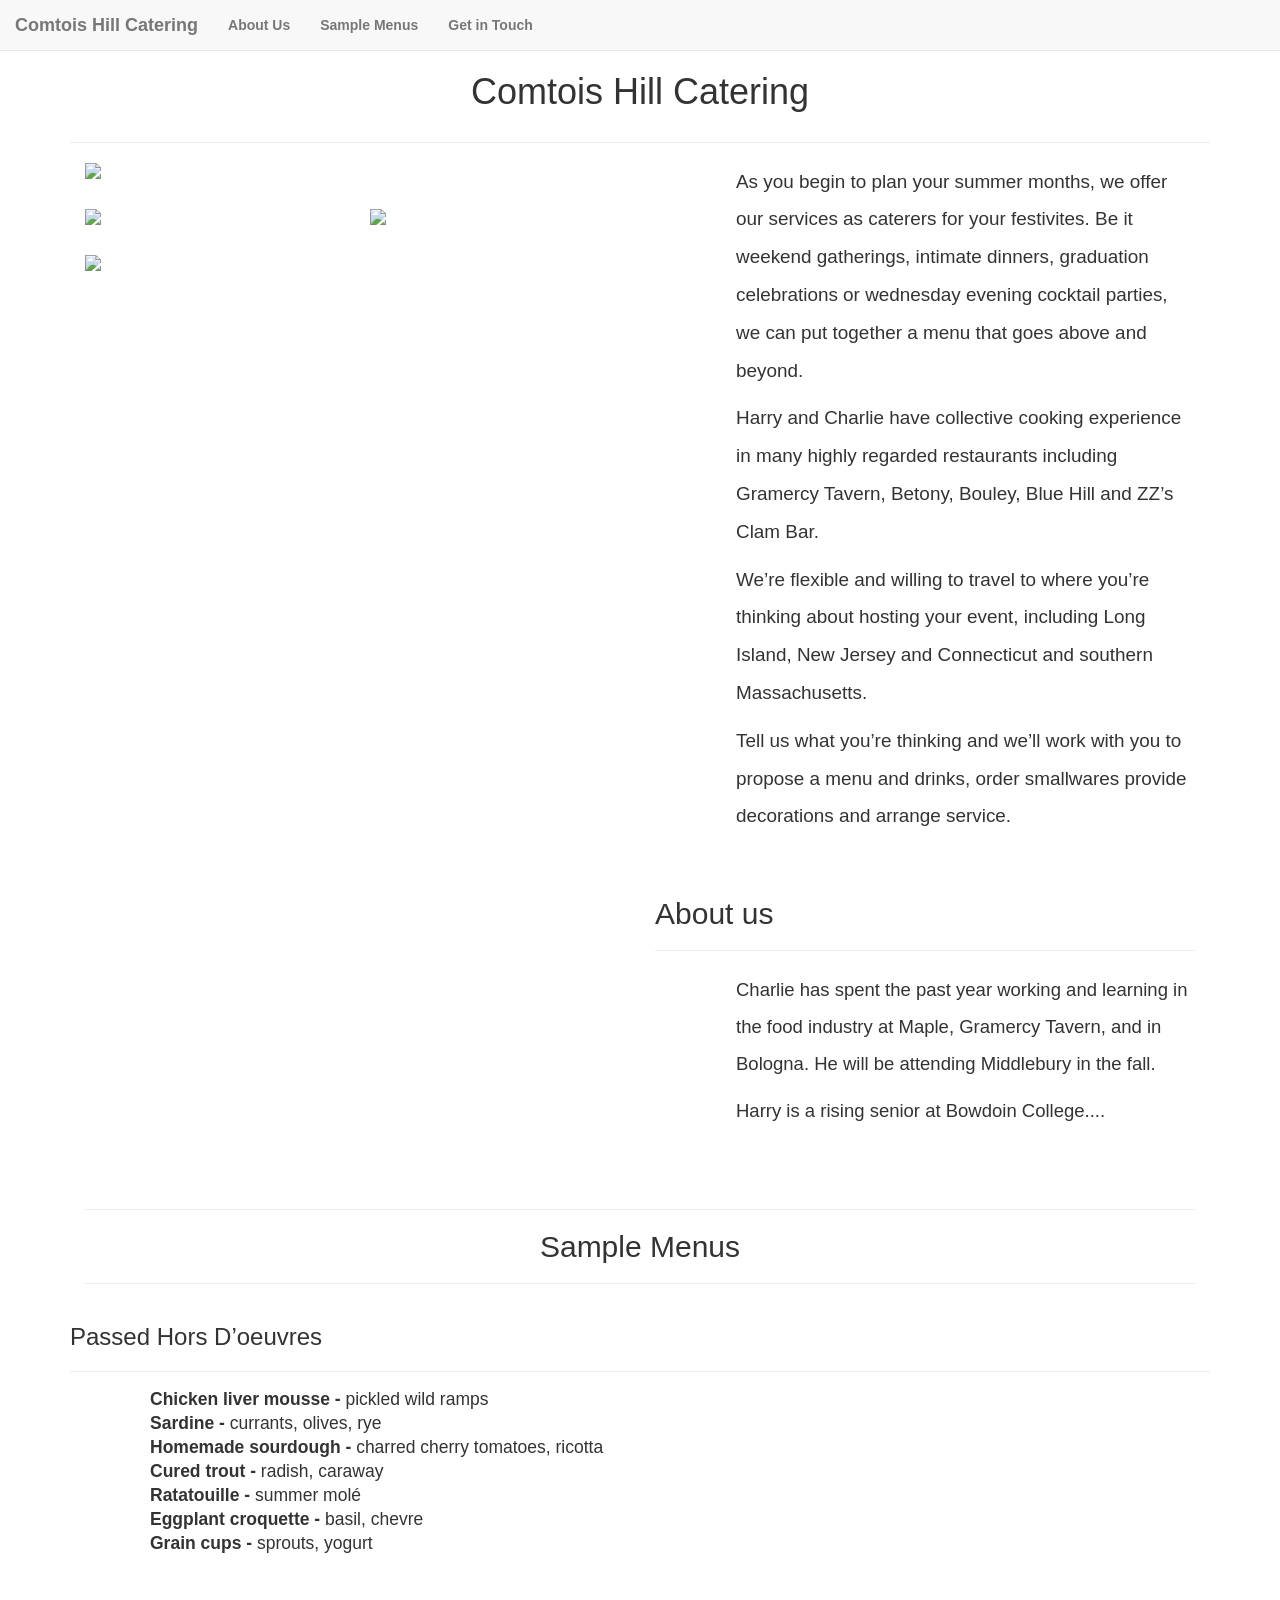
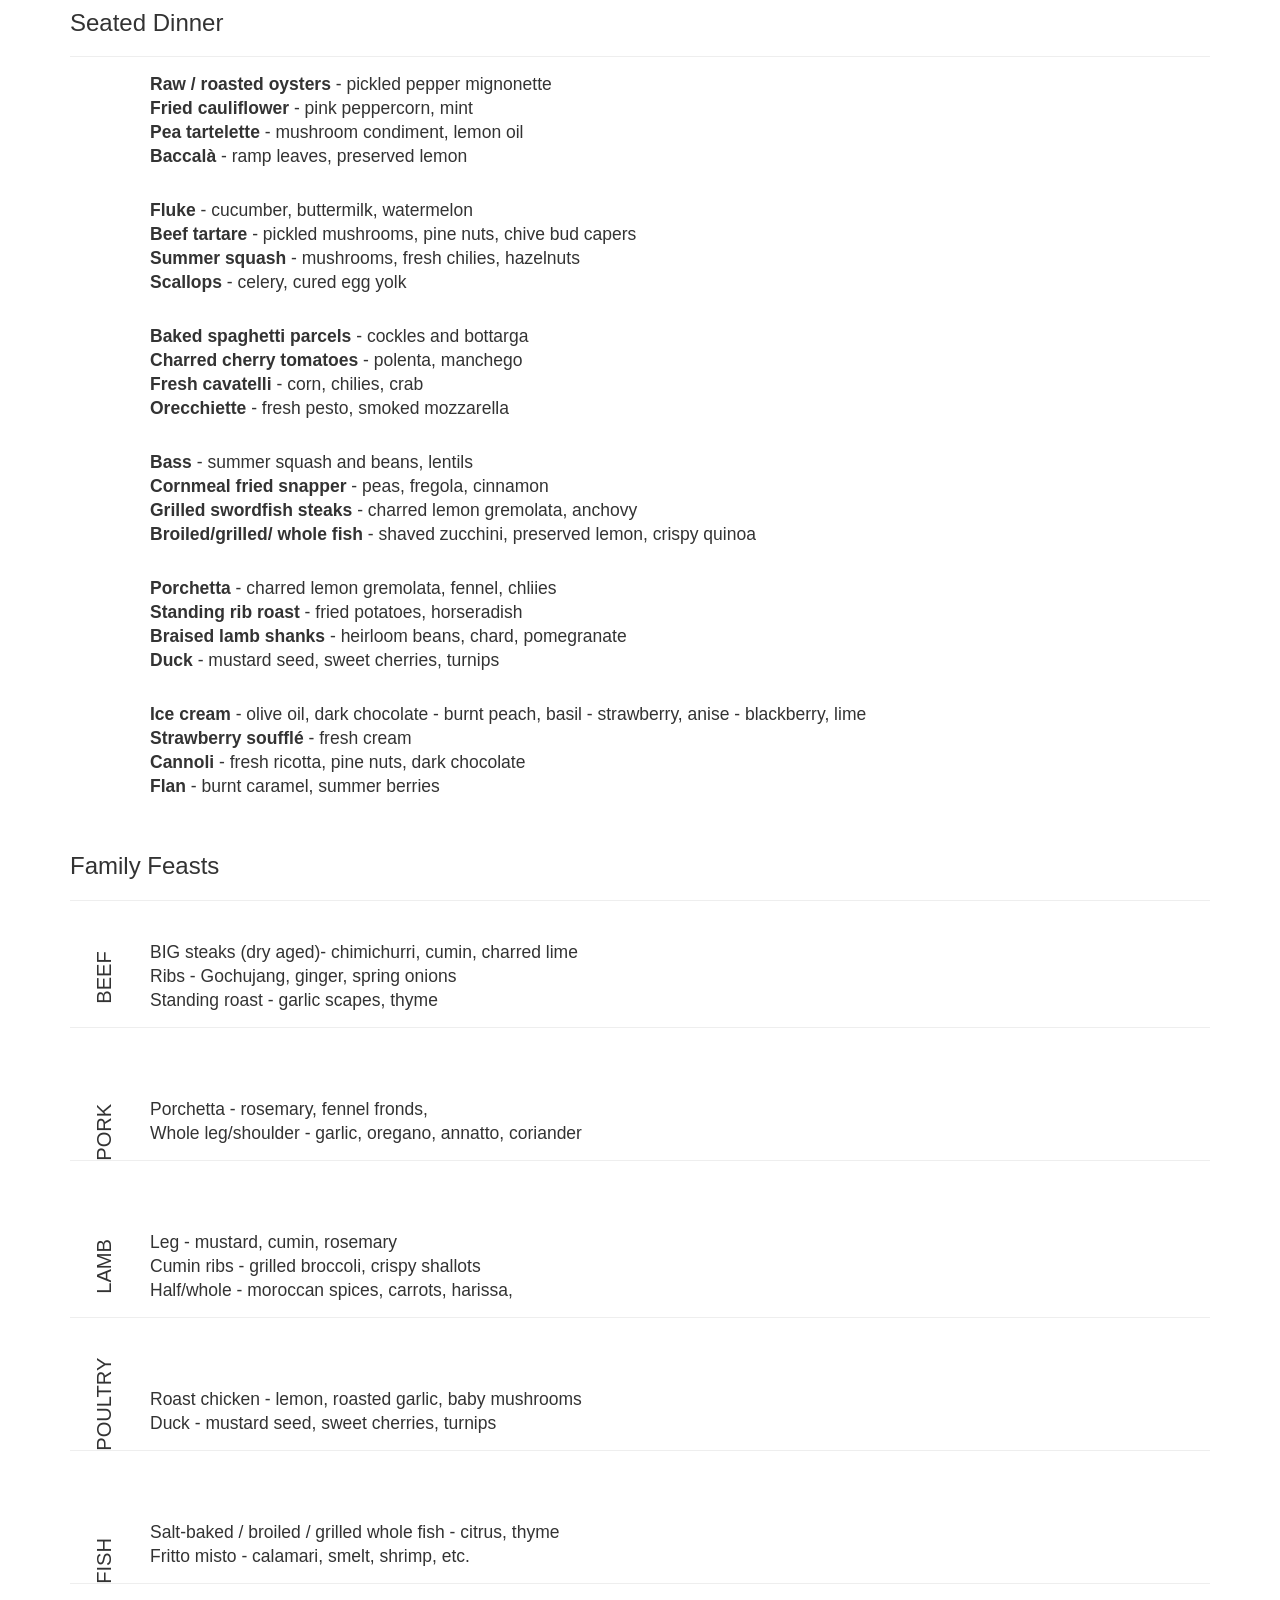
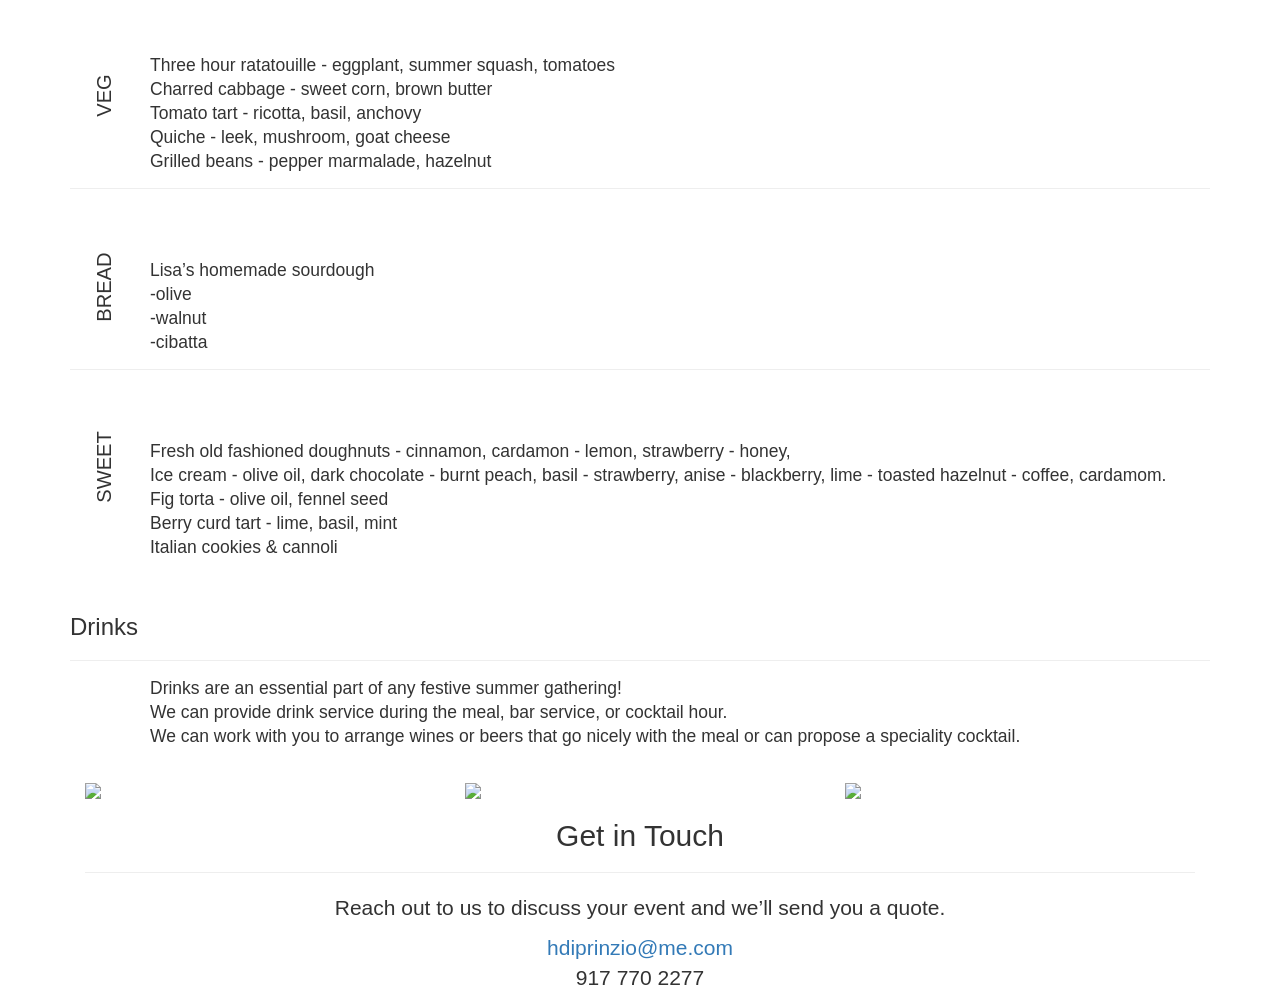
==== index.html @ 794eba7f "link change" ====
<!DOCTYPE html>
<html lang="en">

<head>

    <meta charset="utf-8">
    <meta http-equiv="X-UA-Compatible" content="IE=edge">
    <meta name="viewport" content="width=device-width, initial-scale=1">
    <meta name="description" content="">
    <meta name="author" content="">

    <title>Comtois Hill</title>

    <!-- Bootstrap Core CSS -->
    <link href="css/bootstrap.min.css" rel="stylesheet">

    <!-- Custom CSS -->
    <link href="css/style.css" rel="stylesheet">

    <!-- HTML5 Shim and Respond.js IE8 support of HTML5 elements and media queries -->
    <!-- WARNING: Respond.js doesn't work if you view the page via file:// -->
    <!--[if lt IE 9]>
        <script src="https://oss.maxcdn.com/libs/html5shiv/3.7.0/html5shiv.js"></script>
        <script src="https://oss.maxcdn.com/libs/respond.js/1.4.2/respond.min.js"></script>
    <![endif]-->
</head>
<body>
  <!-- Navigation -->
    <nav class="navbar navbar-default navbar-fixed-top" role="navigation">
        <div class="container-fluid">
            <!-- Brand and toggle get grouped for better mobile display -->
            <div class="navbar-header">
                <button type="button" class="navbar-toggle" data-toggle="collapse" data-target="#bs-example-navbar-collapse-1">
                    <span class="sr-only">Toggle navigation</span>
                    <span class="icon-bar"></span>
                    <span class="icon-bar"></span>
                    <span class="icon-bar"></span>
                </button>
                <a id="change" class="navbar-brand" href="#">Comtois Hill Catering</a>
            </div>
            <!-- Collect the nav links, forms, and other content for toggling -->
            <div class="collapse navbar-collapse" id="bs-example-navbar-collapse-1">
                <ul class="nav navbar-nav">
                    <li>
                        <a href="#">About Us</a>
                    </li>
                    <li>
                        <a href="#">Sample Menus</a>
                    </li>
                    <li>
                        <a href="#">Get in Touch</a>
                    </li>
                </ul>
            </div>
            <!-- /.navbar-collapse -->
        </div>
        <!-- /.container -->
    </nav>
    
   
     <!-- Page Content -->
    <div class ="content">
    <div class="container">
   		 
   		 <h1 class="page-header text-center"> Comtois Hill Catering  </h1>
   		 <!--Top Images-->
   		 <div class="col-md-6">
   			<div class="top-image">
   				<img class="img-responsive" src="https://lh6.googleusercontent.com/JmmscsTu0cnWrnm4OXNkiZE9tezBizgFGJDEDxInS9LhvYlTUROwDCtErx9nDwWWPLwwqwsoAlmGI9Q=w3226-h1852-rw">
   			</div>	 
   			<div class="row">
   				 <div class="col-md-6">
   					<img class="img-responsive" src="https://lh6.googleusercontent.com/DMln1k5wyxY3psvn9xr16QWOFOjnHkTFTg9HoYr7DBQhjWQqut32vZg4Kdm-TjNw3QheJO9Wo-W2_oI=w3226-h1852-rw">
   		 		</div>
   		 		 <div class="col-md-6">
   		 			<img class="img-responsive" src="https://lh3.googleusercontent.com/[base64]w2470-h1852-no">
   		 		</div>
   		 	</div>
   		 	<div class="set-table">
   		 		<img class="img-responsive" src="http://gdurl.com/w6_K">
   		 	</div>
   		 	
   		 </div>
   		
   		 <!--Into Text + About-->
   		 <div class="col-md-6">
   		 	<p class="intro"> As you begin to plan your summer months, we offer our services as caterers for your festivites. Be it weekend gatherings, intimate dinners, graduation celebrations or wednesday evening cocktail parties, we can put together a menu that goes above and beyond.
			</p>
			<p class="intro">Harry and Charlie have collective cooking experience in many highly regarded restaurants including Gramercy Tavern, Betony, Bouley, Blue Hill and ZZ’s Clam Bar.
			</p>
			<p class="intro">We’re flexible and willing to travel to where you’re thinking about hosting your event, including Long Island, New Jersey and Connecticut and southern Massachusetts.
			</p>
			<p class="intro">Tell us what you’re thinking and we’ll work with you to propose a menu and drinks, order smallwares provide decorations and arrange service.</p>
   		 
   		 	<span class="about">
   		 		<h2>About us</h2>
   		 		<hr>
   		 		<p class="about">
   		 			Charlie has spent the past year working and learning in the food industry at Maple, Gramercy Tavern, and in Bologna. He will be attending Middlebury in the fall.</p>
				<p class="about">	
					Harry is a rising senior at Bowdoin College....
   		 		</p>
   		 	</span>
   		 </div>
   		 
    	<!--Menus-->
    	<div class="col-md-12">
    		<div class="head">
    			<hr>
    			<h2>Sample Menus</h2>
    			<hr>
    		</div>
    		<div class="row">
    			<div class="menu-type">
    				<h3>Passed Hors D’oeuvres</h3>
    				<hr>
    				<div class="menu-section">
						<p class="menu"><span class="CharOverride-2">Chicken liver mousse -</span><span class="CharOverride-6"> pickled wild ramps </span></p>
						<p class="menu"><span class="CharOverride-2">Sardine - </span><span class="CharOverride-6">currants, olives, rye</span></p>
						<p class="menu"><span class="CharOverride-2">Homemade sourdough -</span><span class="CharOverride-6"> charred cherry tomatoes, ricotta</span></p>
						<p class="menu"><span class="CharOverride-2">Cured trout - </span><span class="CharOverride-6">radish, caraway</span></p>
						<p class="menu"><span class="CharOverride-2">Ratatouille - </span><span class="CharOverride-6">summer molé </span></p>
						<p class="menu"><span class="CharOverride-2">Eggplant croquette - </span><span class="CharOverride-6">basil, chevre</span></p>
						<p class="menu"><span class="CharOverride-2">Grain cups - </span><span class="CharOverride-6">sprouts, yogurt</span></p>
    				</div>
    			</div>
    	
    	
    			<div class="menu-type">
    				<h3>Seated Dinner</h3>
    				<hr>
    				<div class="menu-section">
						<p class="menu"><span class="CharOverride-2">Raw / roasted oysters</span> - pickled pepper mignonette</p>
						<p class="menu"><span class="CharOverride-2">Fried cauliflower</span> - pink peppercorn, mint</p>
						<p class="menu"><span class="CharOverride-2">Pea tartelette</span> - mushroom condiment, lemon oil</p>
						<p class="menu"><span class="CharOverride-2">Baccalà</span> - ramp leaves, preserved lemon</p>
					</div>
    				<div class="menu-section">
						<p class="menu"><span class="CharOverride-2">Fluke</span> - cucumber, buttermilk, watermelon</p>
						<p class="menu"><span class="CharOverride-2">Beef tartare</span> - pickled mushrooms, pine nuts, chive bud capers</p>
						<p class="menu"><span class="CharOverride-2">Summer squash</span> - mushrooms, fresh chilies, hazelnuts</p>
						<p class="menu"><span class="CharOverride-2">Scallops</span> - celery, cured egg yolk</p>
					</div>
					<div class="menu-section">
						<p class="menu"><span class="CharOverride-2">Baked spaghetti parcels</span> - cockles and bottarga</p>
						<p class="menu"><span class="CharOverride-2">Charred cherry tomatoes</span> - polenta, manchego</p>
						<p class="menu"><span class="CharOverride-2">Fresh cavatelli</span> - corn, chilies, crab</p>
						<p class="menu"><span class="CharOverride-2">Orecchiette </span>- fresh pesto, smoked mozzarella</p>
					</div>
					<div class="menu-section">
						<p class="menu"><span class="CharOverride-2">Bass</span> - summer squash and beans, lentils</p>
						<p class="menu"><span class="CharOverride-2">Cornmeal fried snapper</span> - peas, fregola, cinnamon</p>
						<p class="menu"><span class="CharOverride-2">Grilled swordfish steaks</span> - charred lemon gremolata, anchovy</p>
						<p class="menu"><span class="CharOverride-2">Broiled/grilled/ whole fish</span> - shaved zucchini, preserved lemon, crispy quinoa</p>
					</div>
					<div class="menu-section">
						<p class="menu"><span class="CharOverride-2">Porchetta</span> - charred lemon gremolata, fennel, chliies</p>
						<p class="menu"><span class="CharOverride-2">Standing rib roast</span> - fried potatoes, horseradish</p>
						<p class="menu"><span class="CharOverride-2">Braised lamb shanks</span> - heirloom beans, chard, pomegranate</p>
						<p class="menu"><span class="CharOverride-2">Duck</span> - mustard seed, sweet cherries, turnips</p>
					</div>
					<div class="menu-section">
						<p class="menu"><span class="CharOverride-2">Ice cream</span> - olive oil, dark chocolate - burnt peach, basil - strawberry, anise - blackberry, lime</span></p>
						<p class="menu"><span class="CharOverride-2">Strawberry soufflé</span> - fresh cream</p>
						<p class="menu"><span class="CharOverride-2">Cannoli</span> - fresh ricotta, pine nuts, dark chocolate</p>
						<p class="menu"><span class="CharOverride-2">Flan</span> - burnt caramel, summer berries</p>
					</div>
    			
    			</div>
    		
    			<div class="menu-type-feasts">
    				<h3>Family Feasts</h3>
    				<hr>
    				<div class="menu-section">
    					<div class="row">	
    						<div class="col-sm-1">
    						<p class="vertical">BEEF</p>
    						</div>
						</div>
						<p class="menu"><span class="CharOverride-6">BIG steaks (dry aged)- chimichurri, cumin, charred lime</span></p>
						<p class="menu"><span class="CharOverride-6">Ribs - Gochujang, ginger, spring onions</span></p>
						<p class="menu"><span class="CharOverride-6">Standing roast - garlic scapes, thyme</span></p>
						<hr>
					</div>
					
					<div class="menu-section">
						<div class="row">	
    						<div class="col-sm-1">
    						<p class="vertical">PORK</p>
    						</div>
						</div>
						<p class="menu"><span class="CharOverride-6">Porchetta - rosemary, fennel fronds,</span></p>
						<p class="menu"><span class="CharOverride-6">Whole leg/shoulder - garlic, oregano, annatto, coriander</span></p>
						<hr>
					</div>
    				
    				<div class="menu-section">
						<div class="row">	
    						<div class="col-sm-1">
    						<p class="vertical">LAMB</p>
    						</div>
						</div>
						<p class="menu"><span class="CharOverride-6">Leg - mustard, cumin, rosemary</span></p>
						<p class="menu"><span class="CharOverride-6">Cumin ribs - grilled broccoli, crispy shallots</span></p>
						<p class="menu"><span class="CharOverride-6">Half/whole - moroccan spices, carrots, harissa, </span></p>
						<hr>
					</div>
					
					<div class="menu-section">	
						<div class="row">	
    						<div class="col-sm-1">
    						<p class="vertical">POULTRY</p>
    						</div>
						</div>
						<p class="menu"><span class="CharOverride-6">Roast chicken - lemon, roasted garlic, baby mushrooms</span></p>
						<p class="menu"><span class="CharOverride-6">Duck - mustard seed, sweet cherries, turnips</span></p>
						<hr>
					</div>
		
					<div class="menu-section">
						<div class="row">	
    						<div class="col-sm-1">
    						<p class="vertical">FISH</p>
    						</div>
						</div>
						<p class="menu"><span class="CharOverride-6">Salt-baked / broiled / grilled  whole fish - citrus, thyme</span></p>
						<p class="menu"><span class="CharOverride-6">Fritto misto - calamari, smelt, shrimp, etc.</span></p>
						<hr>
					</div>
					
					<div class="menu-section">
						<div class="row">	
    						<div class="col-sm-1">
    						<p class="vertical">VEG</p>
    						</div>
						</div>
						<p class="menu"><span class="CharOverride-6">Three hour ratatouille - eggplant, summer squash, tomatoes</span></p>
						<p class="menu"><span class="CharOverride-6">Charred cabbage - sweet corn, brown butter</span></p>
						<p class="menu"><span class="CharOverride-6">Tomato tart - ricotta, basil, anchovy</span></p>
						<p class="menu"><span class="CharOverride-6">Quiche - leek, mushroom, goat cheese</span></p>
						<p class="menu"><span class="CharOverride-6">Grilled beans - pepper marmalade, hazelnut</span></p>
						<hr>
					</div>
					
					<div class="menu-section">
						<div class="row">	
    						<div class="col-sm-1">
    						<p class="vertical">BREAD</p>
    						</div>
						</div>
						<p class="menu"><span class="CharOverride-6">Lisa’s homemade sourdough</span></p>
						<p class="menu"><span class="CharOverride-6">-olive</span></p>
						<p class="menu"><span class="CharOverride-6">-walnut</span></p>
						<p class="menu"><span class="CharOverride-6">-cibatta</span></p>
						<hr>
					</div>
					
					<div class="menu-section">
						<div class="row">	
    						<div class="col-sm-1">
    						<p class="vertical">SWEET</p>
    						</div>
						</div>
						<p class="menu"><span class="CharOverride-6">Fresh old fashioned doughnuts - cinnamon, cardamon - lemon, strawberry - honey,</span></p>
						<p class="menu"><span class="CharOverride-6">Ice cream - olive oil, dark chocolate - burnt peach, basil - strawberry, anise - blackberry, lime - toasted hazelnut - coffee, cardamom.</span></p>
						<p class="menu"><span class="CharOverride-6">Fig torta - olive oil, fennel seed</span></p>
						<p class="menu"><span class="CharOverride-6">Berry curd tart  - lime, basil, mint</span></p>
						<p class="menu"><span class="CharOverride-6">Italian cookies &amp; cannoli</span></p>
					</div>
    			
    			</div>
    		
    			<div class="menu-type">
    				<h3>Drinks</h3>
    				<hr>
    				<div class="menu-section">
    					<p class="menu">Drinks are an essential part of any festive summer gathering!</p>
    					<p class="menu">We can provide drink service during the meal, bar service, or cocktail hour.</p>
    					<p class="menu">We can work with you to arrange wines or beers that go nicely with the meal or can propose a speciality cocktail.</p>
    				</div>
    			</div>
    		
    		</div><!--Row-->
	
			<!--Bottom Pictures-->
			<div class="row">
				<div class=col-md-4>
					<img class="img-responsive" src="https://lh6.googleusercontent.com/pV8CFhThEOFRa7cm13_EylstPUrosKYGHtO44f9_mKeZZTlVEfKJp1q9VkKiPo1Yto00l1h4_9o_naI=w3226-h1852-rw">
				</div>
				<div class=col-md-4>
					<img class="img-responsive" src="https://lh4.googleusercontent.com/vD9Hm_8Tr7RXoCNLkpnsDeIKg_PD1bYYR8ok37N20PrZqGdWhgaZbctfUyC6ILainRu__L1Bmt0tApk=w3226-h1852-rw">
				</div>
				<div class=col-md-4>
					<img class="img-responsive" src="https://lh3.googleusercontent.com/W7V4L39x7yolwQxXXz0QA4JeOK-kr4pxCUnSe0uq959Wkgs32RQTGrs3Ku_x48YrHNc_0athl9YkFLQ=w3226-h1764-rw">
				</div>
			</div>
			
			<div class="contact">
				<h2>Get in Touch</h2>
				<hr>
				
				<p>Reach out to us to discuss your event and we’ll send you a quote.</p>
				<a href="mailto:hdiprinzio@me.com">hdiprinzio@me.com</a>
				<p>917 770 2277</p>
			</div>
	
	
		</div><!--Close col 12-->
	</div>
</body>




</html>
---- css/style.css ----
body{
	font-family:"Helvetica", sans serif;
}

.page-header{
	margin-top:2em;
	padding-bottom:30px;
	
}
.intro{
	line-height: 200%;
	margin-left: 15%;
	font-size: 135%;
	
}
.set-table{
	padding-top:30px;
}
.top-image{
	padding-bottom:30px
}
nav{
	font-weight:bold;
}
.about{
	margin-left: 15%;
	line-height: 200%;
	font-size: 115%;
}
.head{
	text-align:center;
	padding-top: 50px;
}
.menu-section{
	text-indent: 80px;
	font-size: 125%;
	padding-bottom: 30px;
	line-height: 80%;
}
.CharOverride-2{
	font-weight: bold;
}
.vertical{
 	 -webkit-transform: rotate(-90deg);
 	 text-indent:0px;
 	 font-size: 115%;
}
.col-sm-1{
	transform: translateY(42px);
}

.contact{
	text-align: center;
	font-size: 150%;
}
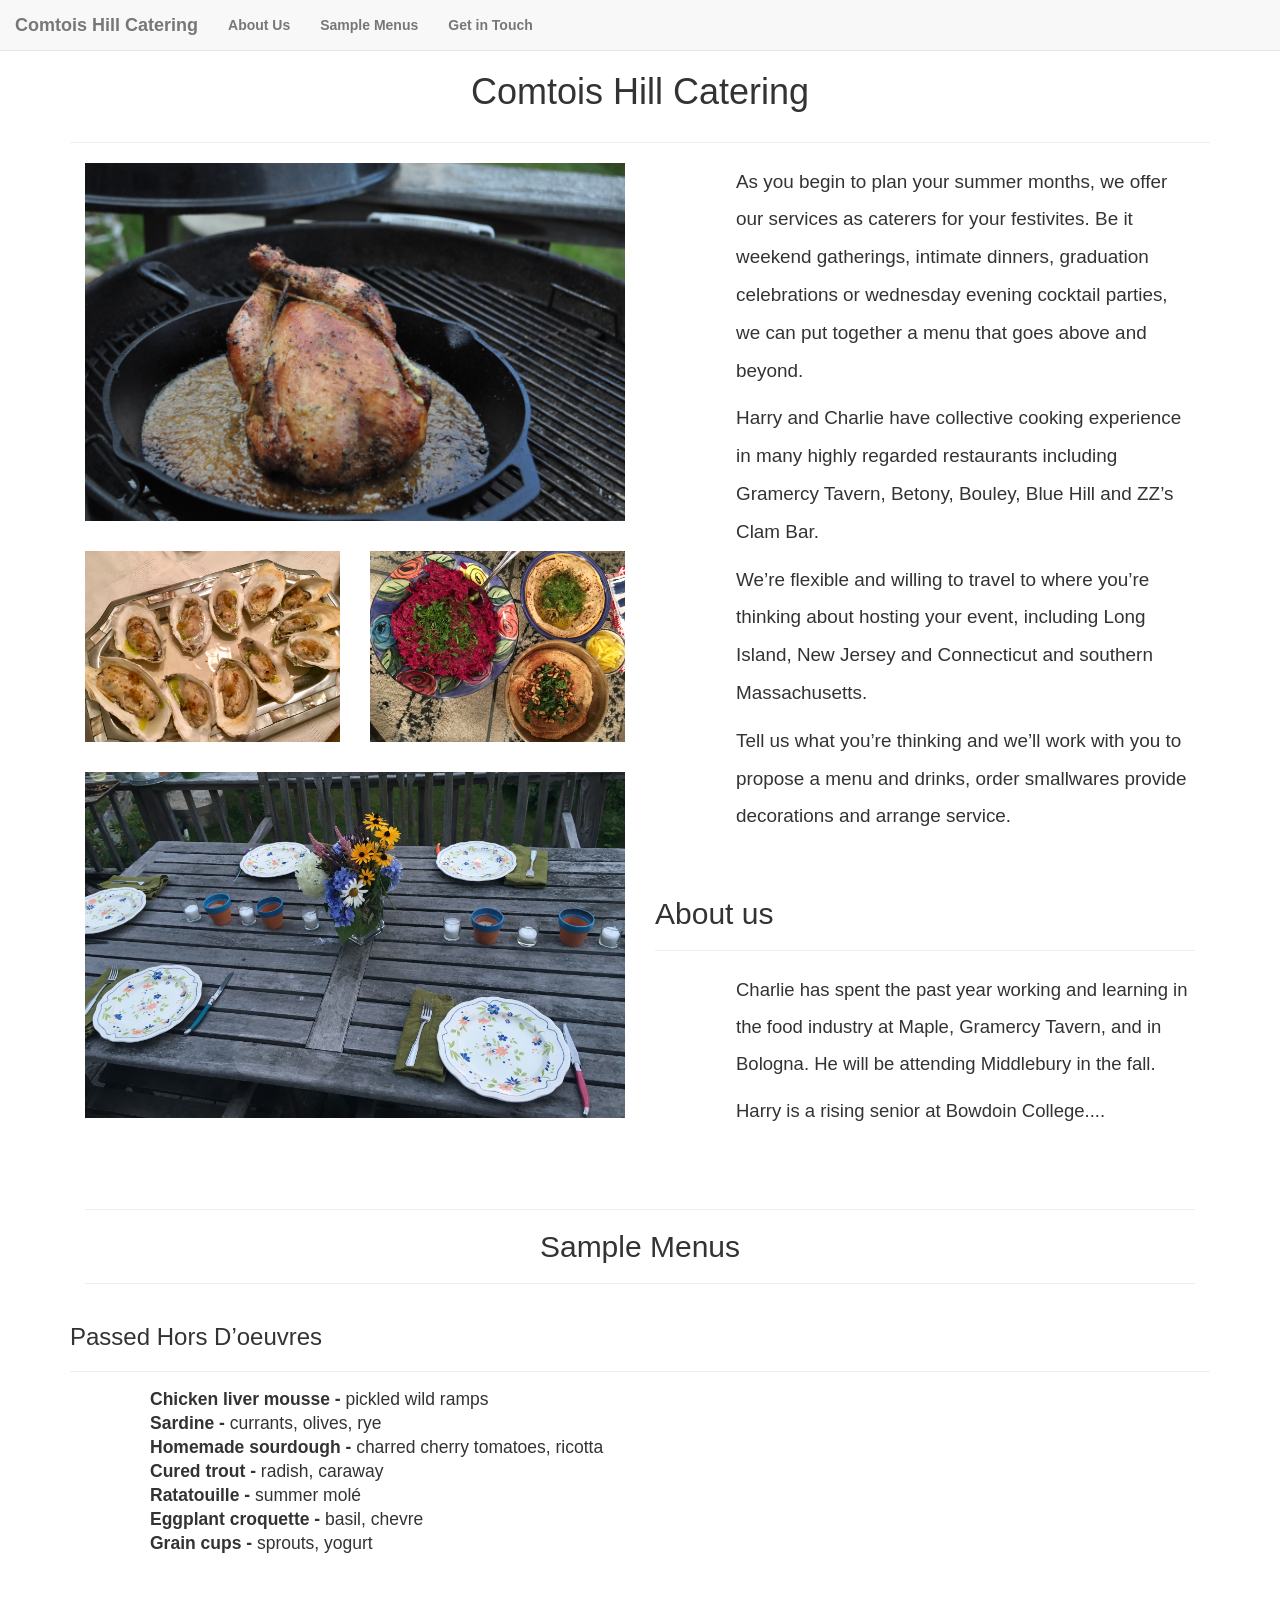
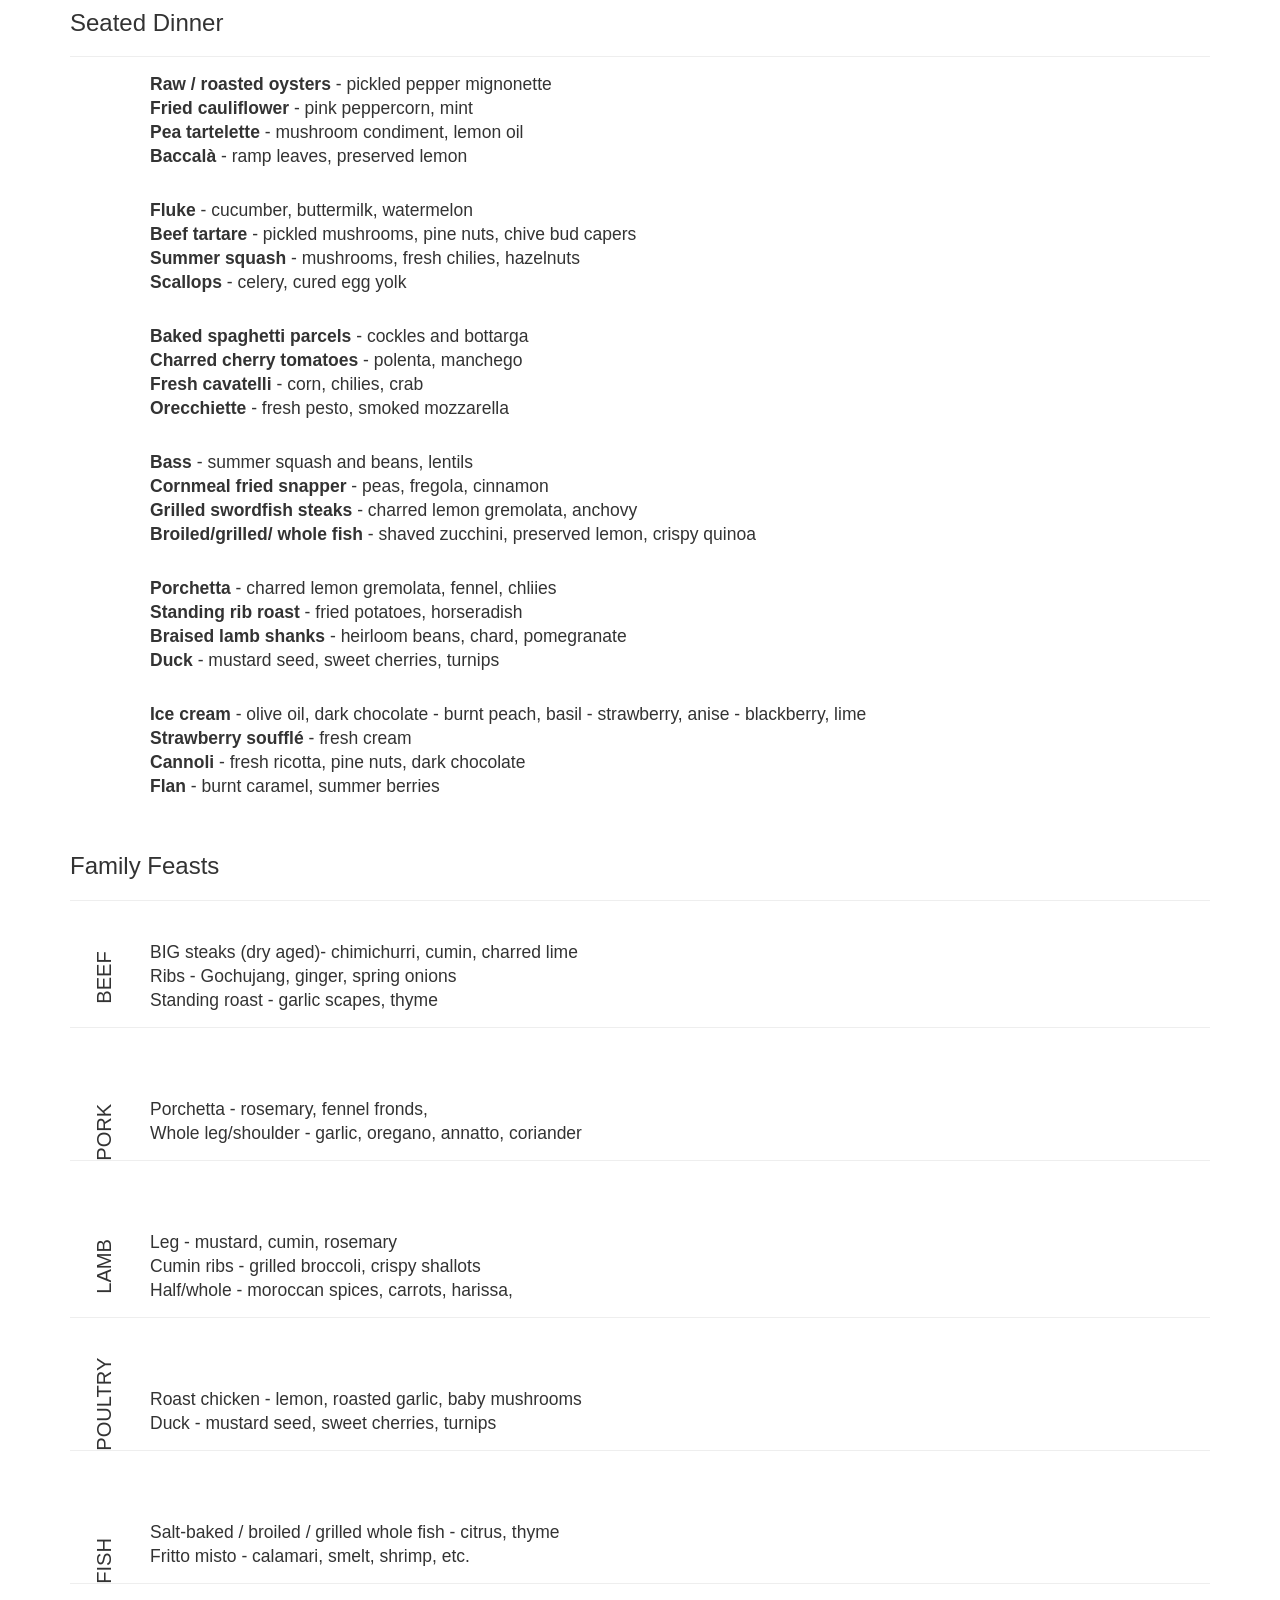
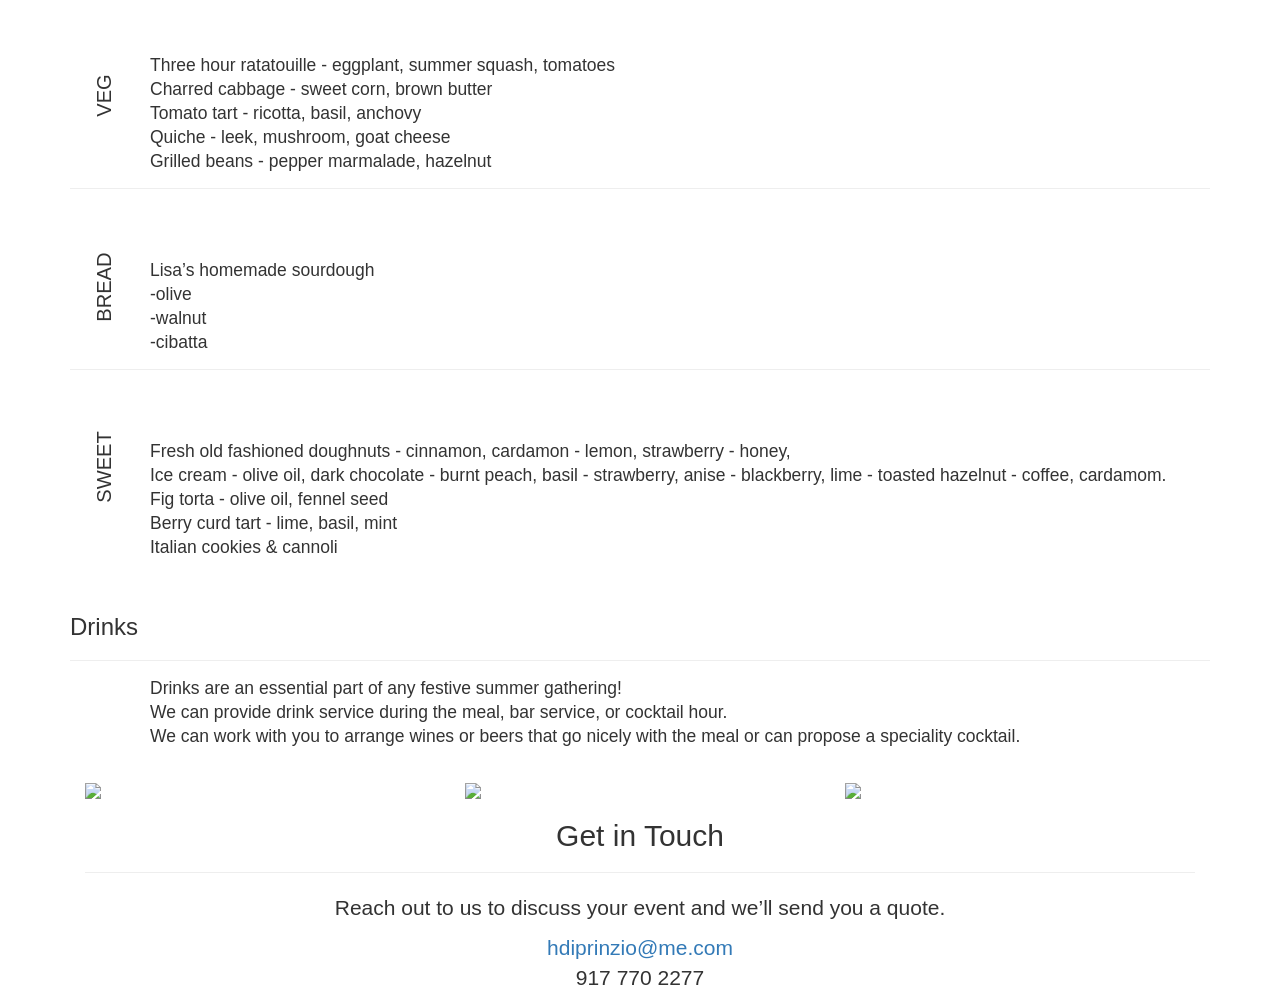
==== commit 6706be10: "image links" ====
--- a/index.html
+++ b/index.html
@@ -42,13 +42,13 @@
             <div class="collapse navbar-collapse" id="bs-example-navbar-collapse-1">
                 <ul class="nav navbar-nav">
                     <li>
-                        <a href="#">About Us</a>
+                        <a href="#about">About Us</a>
                     </li>
                     <li>
-                        <a href="#">Sample Menus</a>
+                        <a href="#sample">Sample Menus</a>
                     </li>
                     <li>
-                        <a href="#">Get in Touch</a>
+                        <a href="#contact">Get in Touch</a>
                     </li>
                 </ul>
             </div>
@@ -66,18 +66,18 @@
    		 <!--Top Images-->
    		 <div class="col-md-6">
    			<div class="top-image">
-   				<img class="img-responsive" src="https://lh6.googleusercontent.com/JmmscsTu0cnWrnm4OXNkiZE9tezBizgFGJDEDxInS9LhvYlTUROwDCtErx9nDwWWPLwwqwsoAlmGI9Q=w3226-h1852-rw">
+   				<img class="img-responsive" src="image/DSC_0521.jpg">
    			</div>	 
    			<div class="row">
    				 <div class="col-md-6">
-   					<img class="img-responsive" src="https://lh6.googleusercontent.com/DMln1k5wyxY3psvn9xr16QWOFOjnHkTFTg9HoYr7DBQhjWQqut32vZg4Kdm-TjNw3QheJO9Wo-W2_oI=w3226-h1852-rw">
+   					<img class="img-responsive" src="image/IMG_6966.jpg">
    		 		</div>
    		 		 <div class="col-md-6">
-   		 			<img class="img-responsive" src="https://lh3.googleusercontent.com/[base64]w2470-h1852-no">
+   		 			<img class="img-responsive" src="image/IMG_2735.JPG">
    		 		</div>
    		 	</div>
    		 	<div class="set-table">
-   		 		<img class="img-responsive" src="http://gdurl.com/w6_K">
+   		 		<img class="img-responsive" src="image/IMG_1804.jpg">
    		 	</div>
    		 	
    		 </div>
@@ -93,7 +93,7 @@
 			<p class="intro">Tell us what you’re thinking and we’ll work with you to propose a menu and drinks, order smallwares provide decorations and arrange service.</p>
    		 
    		 	<span class="about">
-   		 		<h2>About us</h2>
+   		 		<h2 id="about">About us</h2>
    		 		<hr>
    		 		<p class="about">
    		 			Charlie has spent the past year working and learning in the food industry at Maple, Gramercy Tavern, and in Bologna. He will be attending Middlebury in the fall.</p>
@@ -104,7 +104,7 @@
    		 </div>
    		 
     	<!--Menus-->
-    	<div class="col-md-12">
+    	<div id="sample" class="col-md-12">
     		<div class="head">
     			<hr>
     			<h2>Sample Menus</h2>
@@ -295,7 +295,7 @@
 				</div>
 			</div>
 			
-			<div class="contact">
+			<div id="contact" class="contact">
 				<h2>Get in Touch</h2>
 				<hr>
 				
--- a/css/style.css
+++ b/css/style.css
@@ -44,6 +44,7 @@
  	 -webkit-transform: rotate(-90deg);
  	 text-indent:0px;
  	 font-size: 115%;
+ 	 text-align: left;
 }
 .col-sm-1{
 	transform: translateY(42px);
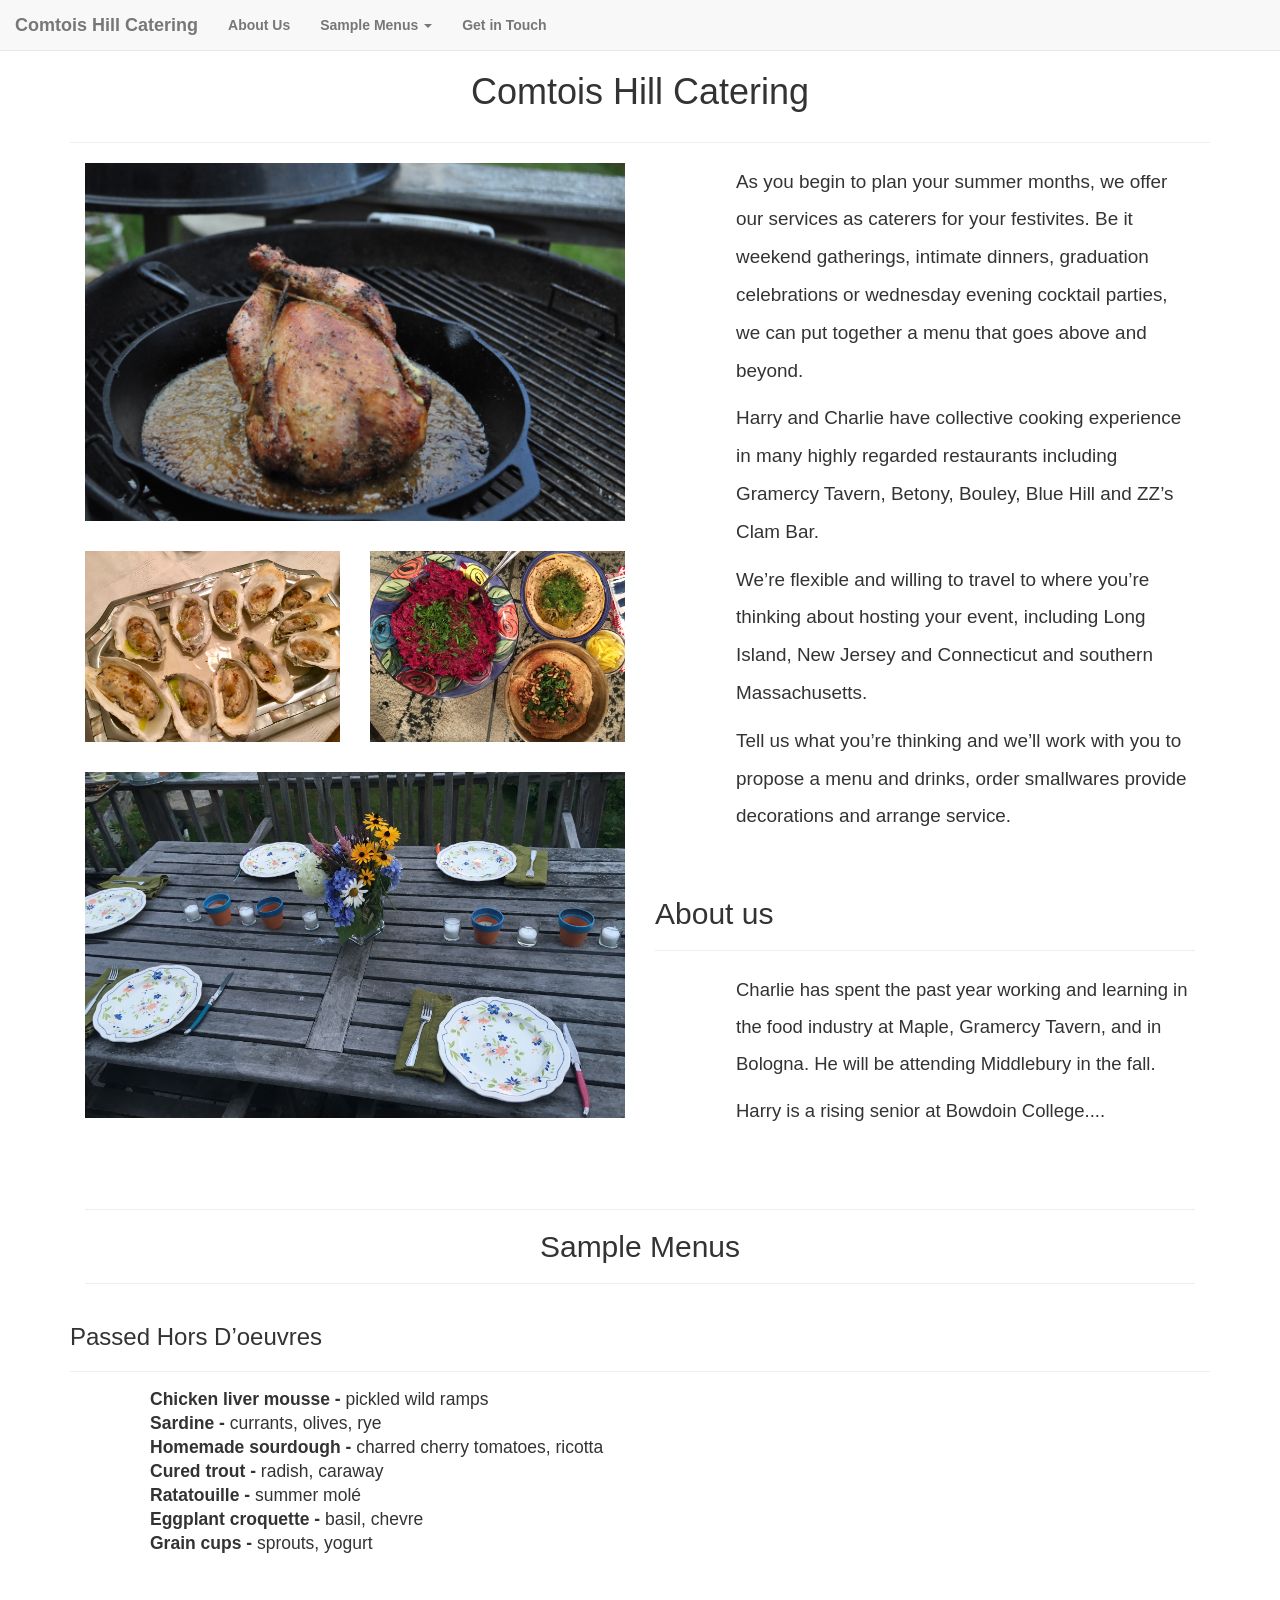
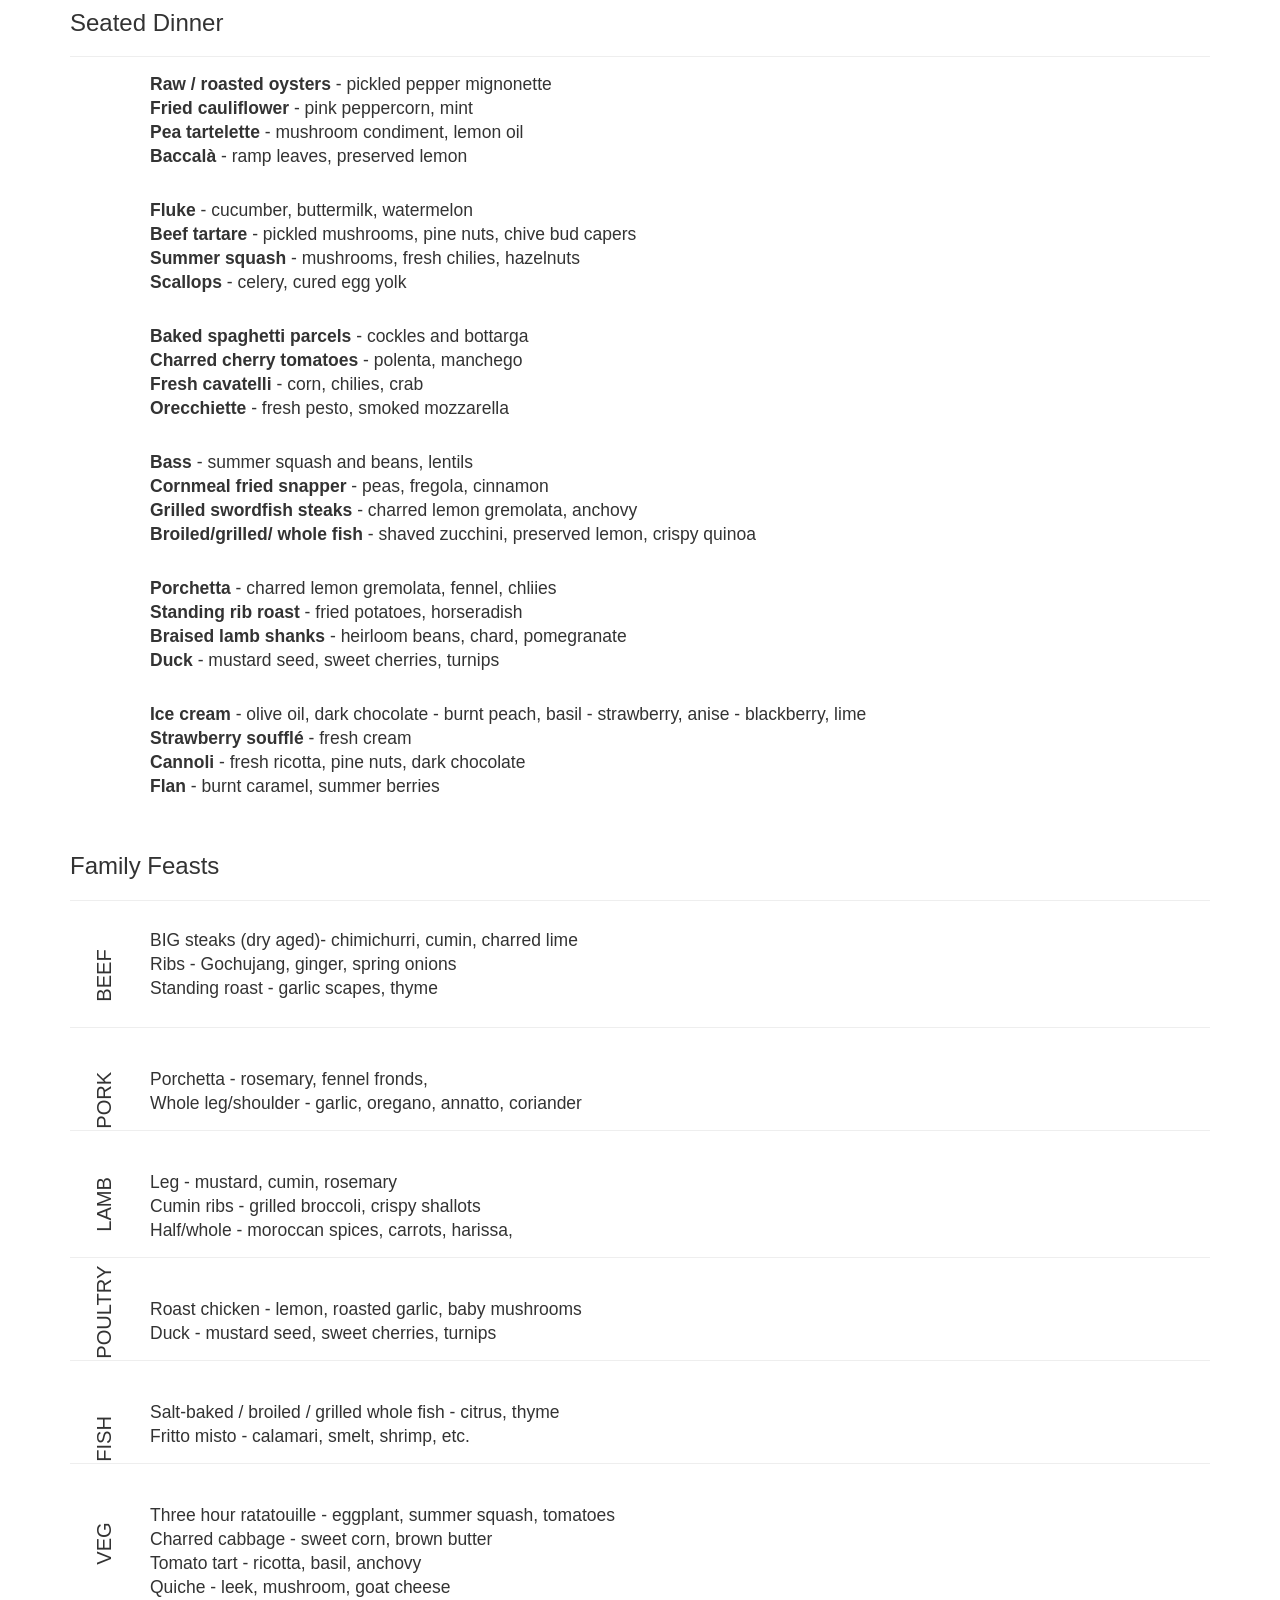
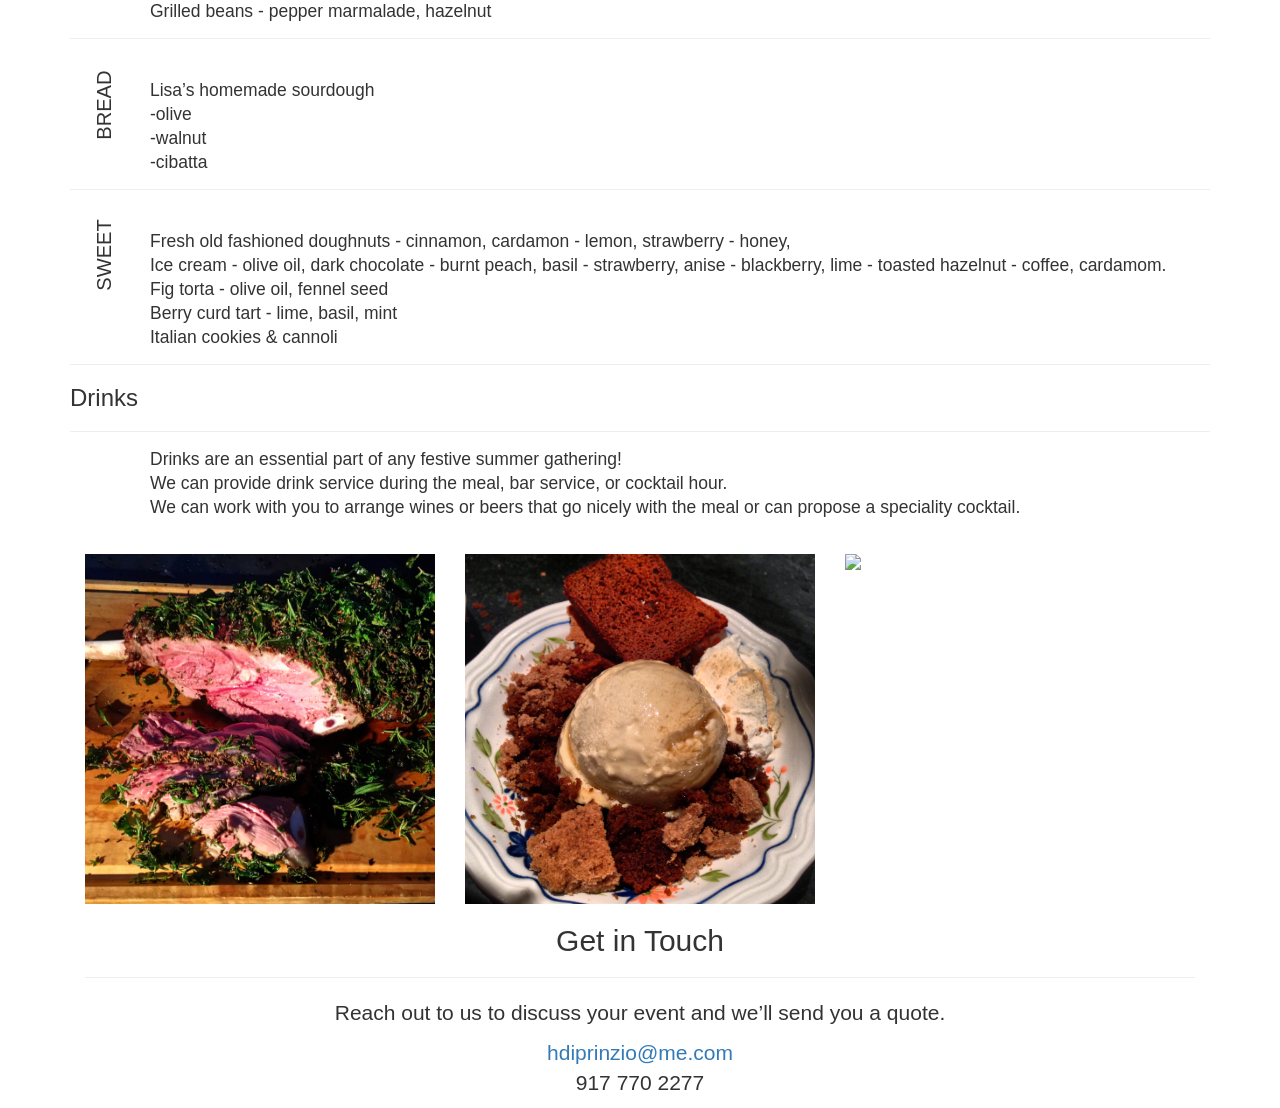
==== commit d8b0ce8c: "photos" ====
--- a/index.html
+++ b/index.html
@@ -44,9 +44,17 @@
                     <li>
                         <a href="#about">About Us</a>
                     </li>
-                    <li>
-                        <a href="#sample">Sample Menus</a>
-                    </li>
+                    
+                    <li class="dropdown">
+        				<a class="dropdown-toggle" data-toggle="dropdown" href="#">Sample Menus
+        				<span class="caret"></span></a>
+       					 <ul class="dropdown-menu">
+        					  <li><a href="#">Passed Hor D'oeuvres</a></li>
+        					  <li><a href="#">Seated Dinners</a></li>
+         					  <li><a href="#">Family Feasts</a></li>
+        				</ul>
+      				</li>
+                    
                     <li>
                         <a href="#contact">Get in Touch</a>
                     </li>
@@ -171,19 +179,21 @@
     			<div class="menu-type-feasts">
     				<h3>Family Feasts</h3>
     				<hr>
-    				<div class="menu-section">
+    				<div class="menu-section-feasts">
     					<div class="row">	
     						<div class="col-sm-1">
     						<p class="vertical">BEEF</p>
     						</div>
 						</div>
+						<div class="feasts">
 						<p class="menu"><span class="CharOverride-6">BIG steaks (dry aged)- chimichurri, cumin, charred lime</span></p>
 						<p class="menu"><span class="CharOverride-6">Ribs - Gochujang, ginger, spring onions</span></p>
 						<p class="menu"><span class="CharOverride-6">Standing roast - garlic scapes, thyme</span></p>
-						<hr>
-					</div>
-					
-					<div class="menu-section">
+						</div>
+						<hr>
+					</div>
+					
+					<div class="menu-section-feasts">
 						<div class="row">	
     						<div class="col-sm-1">
     						<p class="vertical">PORK</p>
@@ -194,7 +204,7 @@
 						<hr>
 					</div>
     				
-    				<div class="menu-section">
+    				<div class="menu-section-feasts">
 						<div class="row">	
     						<div class="col-sm-1">
     						<p class="vertical">LAMB</p>
@@ -206,7 +216,7 @@
 						<hr>
 					</div>
 					
-					<div class="menu-section">	
+					<div class="menu-section-feasts">	
 						<div class="row">	
     						<div class="col-sm-1">
     						<p class="vertical">POULTRY</p>
@@ -217,7 +227,7 @@
 						<hr>
 					</div>
 		
-					<div class="menu-section">
+					<div class="menu-section-feasts">
 						<div class="row">	
     						<div class="col-sm-1">
     						<p class="vertical">FISH</p>
@@ -228,7 +238,7 @@
 						<hr>
 					</div>
 					
-					<div class="menu-section">
+					<div class="menu-section-feasts">
 						<div class="row">	
     						<div class="col-sm-1">
     						<p class="vertical">VEG</p>
@@ -242,7 +252,7 @@
 						<hr>
 					</div>
 					
-					<div class="menu-section">
+					<div class="menu-section-feasts">
 						<div class="row">	
     						<div class="col-sm-1">
     						<p class="vertical">BREAD</p>
@@ -255,7 +265,7 @@
 						<hr>
 					</div>
 					
-					<div class="menu-section">
+					<div class="menu-section-feasts">
 						<div class="row">	
     						<div class="col-sm-1">
     						<p class="vertical">SWEET</p>
@@ -266,6 +276,7 @@
 						<p class="menu"><span class="CharOverride-6">Fig torta - olive oil, fennel seed</span></p>
 						<p class="menu"><span class="CharOverride-6">Berry curd tart  - lime, basil, mint</span></p>
 						<p class="menu"><span class="CharOverride-6">Italian cookies &amp; cannoli</span></p>
+						<hr>
 					</div>
     			
     			</div>
@@ -285,10 +296,10 @@
 			<!--Bottom Pictures-->
 			<div class="row">
 				<div class=col-md-4>
-					<img class="img-responsive" src="https://lh6.googleusercontent.com/pV8CFhThEOFRa7cm13_EylstPUrosKYGHtO44f9_mKeZZTlVEfKJp1q9VkKiPo1Yto00l1h4_9o_naI=w3226-h1852-rw">
+					<img class="img-responsive" src="image/IMG_1823.jpg">
 				</div>
 				<div class=col-md-4>
-					<img class="img-responsive" src="https://lh4.googleusercontent.com/vD9Hm_8Tr7RXoCNLkpnsDeIKg_PD1bYYR8ok37N20PrZqGdWhgaZbctfUyC6ILainRu__L1Bmt0tApk=w3226-h1852-rw">
+					<img class="img-responsive" src="image/IMG_0641.jpg">
 				</div>
 				<div class=col-md-4>
 					<img class="img-responsive" src="https://lh3.googleusercontent.com/W7V4L39x7yolwQxXXz0QA4JeOK-kr4pxCUnSe0uq959Wkgs32RQTGrs3Ku_x48YrHNc_0athl9YkFLQ=w3226-h1764-rw">
--- a/css/style.css
+++ b/css/style.css
@@ -47,10 +47,22 @@
  	 text-align: left;
 }
 .col-sm-1{
-	transform: translateY(42px);
+	transform: translateY(40px);
 }
 
 .contact{
 	text-align: center;
 	font-size: 150%;
 }
+.feasts{
+	transform: translateY(-20%);
+}
+.menu-section-feasts{
+	text-indent: 80px;
+	font-size: 125%;
+	line-height: 80%;
+}
+	
+	
+	
+	
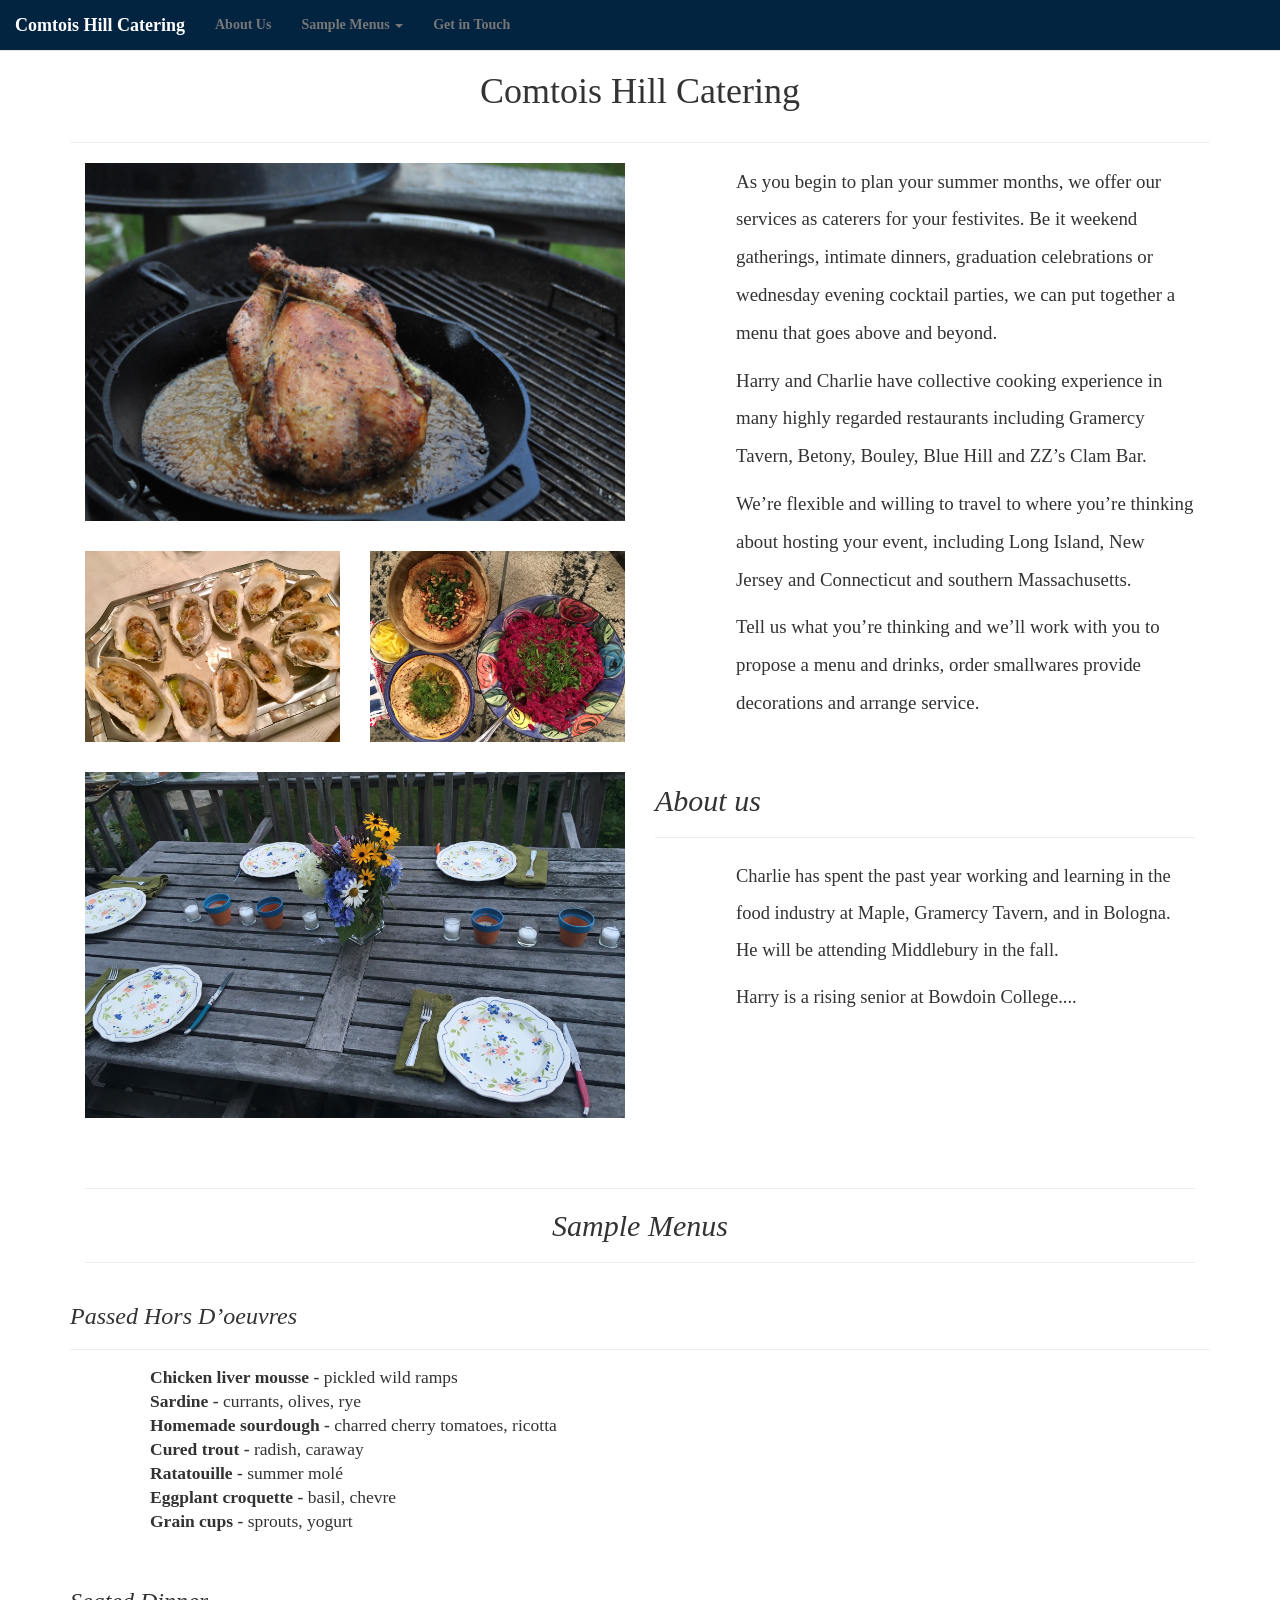
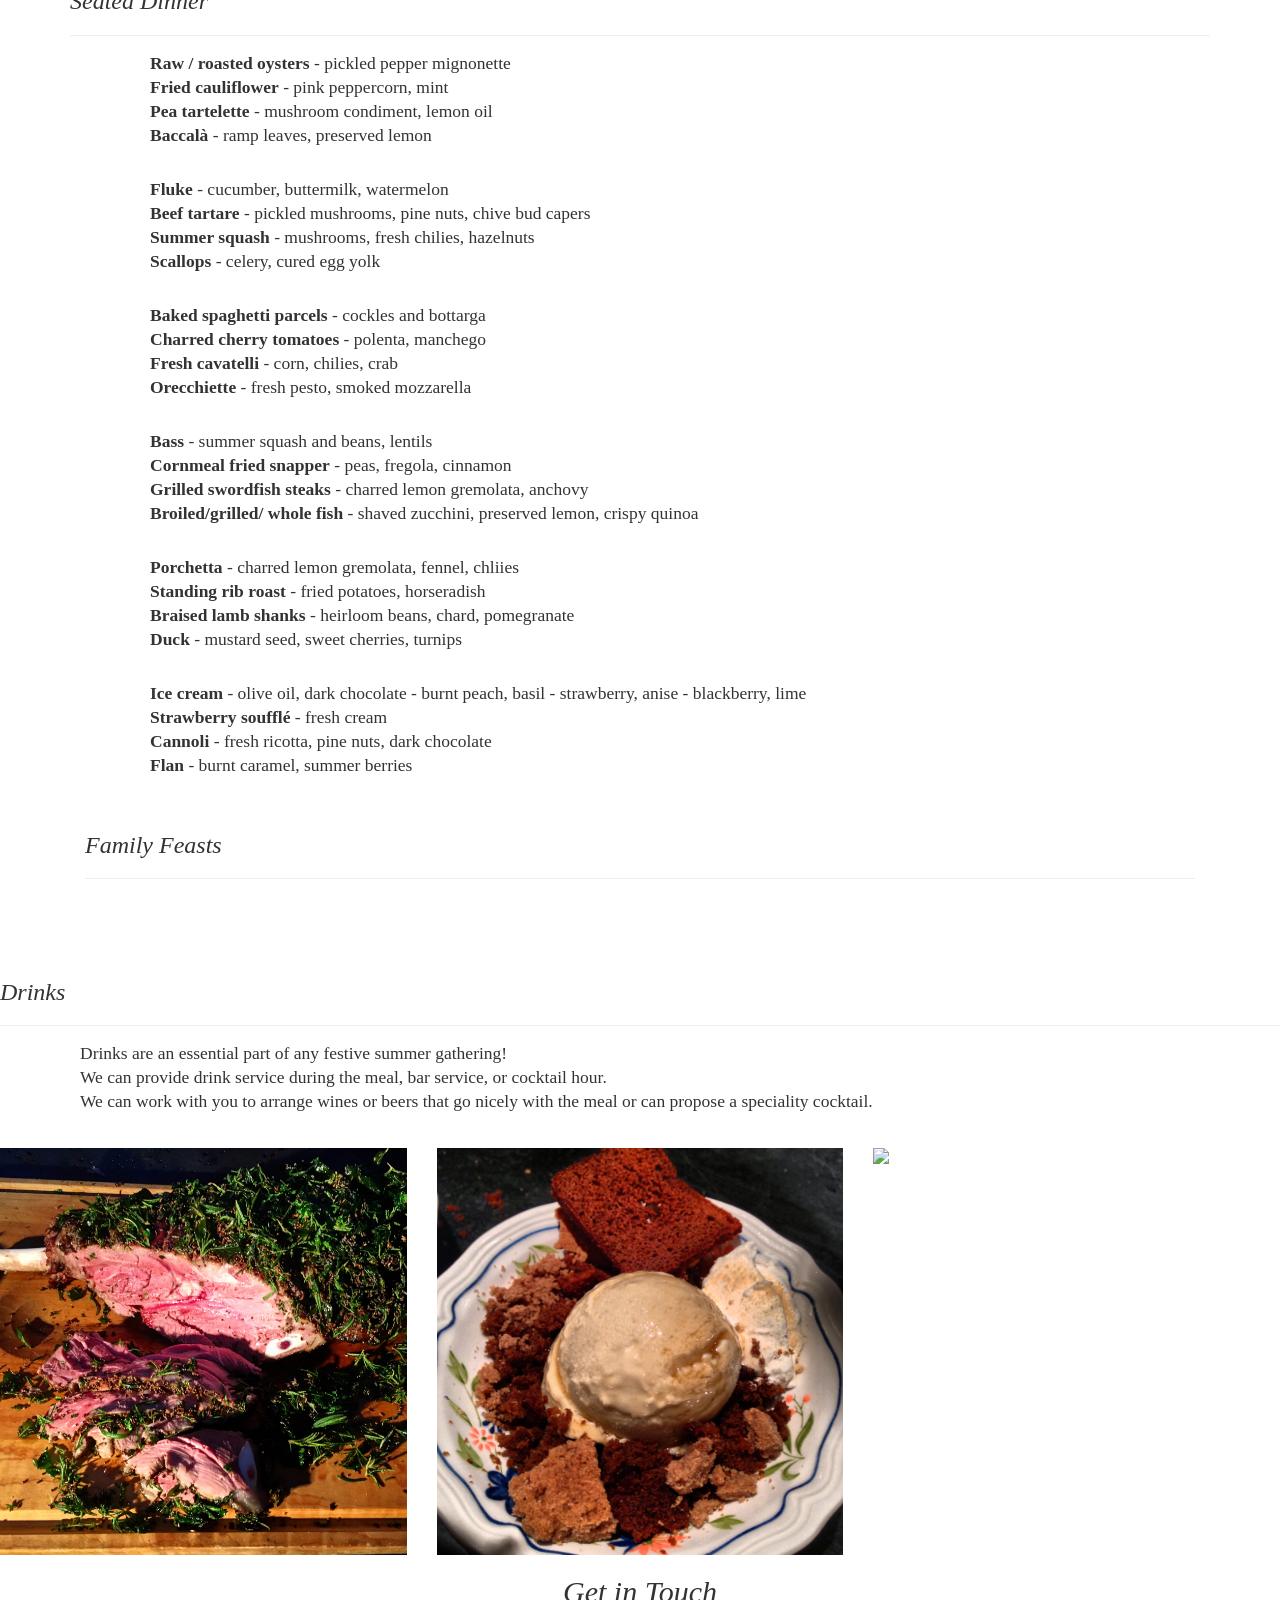
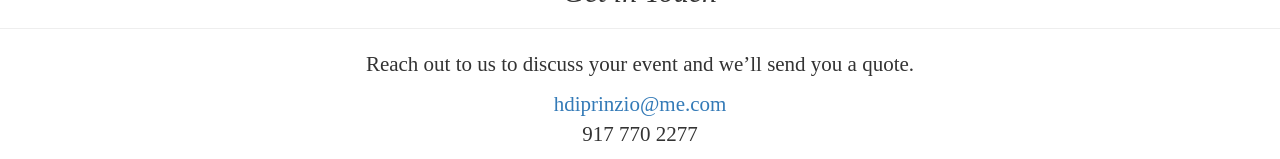
==== commit 87d71eb9: "many many changes" ====
--- a/index.html
+++ b/index.html
@@ -15,7 +15,10 @@
     <link href="css/bootstrap.min.css" rel="stylesheet">
 
     <!-- Custom CSS -->
+    <link href="css/bootstrap.css" rel="stylesheet">
+    
     <link href="css/style.css" rel="stylesheet">
+    
 
     <!-- HTML5 Shim and Respond.js IE8 support of HTML5 elements and media queries -->
     <!-- WARNING: Respond.js doesn't work if you view the page via file:// -->
@@ -39,6 +42,7 @@
                 <a id="change" class="navbar-brand" href="#">Comtois Hill Catering</a>
             </div>
             <!-- Collect the nav links, forms, and other content for toggling -->
+            
             <div class="collapse navbar-collapse" id="bs-example-navbar-collapse-1">
                 <ul class="nav navbar-nav">
                     <li>
@@ -49,9 +53,9 @@
         				<a class="dropdown-toggle" data-toggle="dropdown" href="#">Sample Menus
         				<span class="caret"></span></a>
        					 <ul class="dropdown-menu">
-        					  <li><a href="#">Passed Hor D'oeuvres</a></li>
-        					  <li><a href="#">Seated Dinners</a></li>
-         					  <li><a href="#">Family Feasts</a></li>
+        					  <li><a href="#passed">Passed Hor D'oeuvres</a></li>
+        					  <li><a href="#seated">Seated Dinners</a></li>
+         					  <li><a href="#feasts">Family Feasts</a></li>
         				</ul>
       				</li>
                     
@@ -119,7 +123,7 @@
     			<hr>
     		</div>
     		<div class="row">
-    			<div class="menu-type">
+    			<div class="menu-type" id="passed">
     				<h3>Passed Hors D’oeuvres</h3>
     				<hr>
     				<div class="menu-section">
@@ -134,7 +138,6 @@
     			</div>
     	
     	
-    			<div class="menu-type">
     				<h3>Seated Dinner</h3>
     				<hr>
     				<div class="menu-section">
@@ -176,110 +179,54 @@
     			
     			</div>
     		
-    			<div class="menu-type-feasts">
     				<h3>Family Feasts</h3>
     				<hr>
     				<div class="menu-section-feasts">
-    					<div class="row">	
-    						<div class="col-sm-1">
-    						<p class="vertical">BEEF</p>
-    						</div>
-						</div>
-						<div class="feasts">
-						<p class="menu"><span class="CharOverride-6">BIG steaks (dry aged)- chimichurri, cumin, charred lime</span></p>
-						<p class="menu"><span class="CharOverride-6">Ribs - Gochujang, ginger, spring onions</span></p>
-						<p class="menu"><span class="CharOverride-6">Standing roast - garlic scapes, thyme</span></p>
-						</div>
-						<hr>
-					</div>
-					
-					<div class="menu-section-feasts">
-						<div class="row">	
-    						<div class="col-sm-1">
-    						<p class="vertical">PORK</p>
-    						</div>
-						</div>
-						<p class="menu"><span class="CharOverride-6">Porchetta - rosemary, fennel fronds,</span></p>
-						<p class="menu"><span class="CharOverride-6">Whole leg/shoulder - garlic, oregano, annatto, coriander</span></p>
-						<hr>
+    						<div class="col-sm-1">
+    						</div>
+						</div>
+					</div>
+					
+					<div class="menu-section-feasts">
+    						<div class="col-sm-1">
+    						</div>
+						</div>
 					</div>
     				
     				<div class="menu-section-feasts">
-						<div class="row">	
-    						<div class="col-sm-1">
-    						<p class="vertical">LAMB</p>
-    						</div>
-						</div>
-						<p class="menu"><span class="CharOverride-6">Leg - mustard, cumin, rosemary</span></p>
-						<p class="menu"><span class="CharOverride-6">Cumin ribs - grilled broccoli, crispy shallots</span></p>
-						<p class="menu"><span class="CharOverride-6">Half/whole - moroccan spices, carrots, harissa, </span></p>
-						<hr>
+    						<div class="col-sm-1">
+    						</div>
+						</div>
 					</div>
 					
 					<div class="menu-section-feasts">	
-						<div class="row">	
-    						<div class="col-sm-1">
-    						<p class="vertical">POULTRY</p>
-    						</div>
-						</div>
-						<p class="menu"><span class="CharOverride-6">Roast chicken - lemon, roasted garlic, baby mushrooms</span></p>
-						<p class="menu"><span class="CharOverride-6">Duck - mustard seed, sweet cherries, turnips</span></p>
-						<hr>
+    						<div class="col-sm-1">
+    						</div>
+						</div>
 					</div>
 		
 					<div class="menu-section-feasts">
-						<div class="row">	
-    						<div class="col-sm-1">
-    						<p class="vertical">FISH</p>
-    						</div>
-						</div>
-						<p class="menu"><span class="CharOverride-6">Salt-baked / broiled / grilled  whole fish - citrus, thyme</span></p>
-						<p class="menu"><span class="CharOverride-6">Fritto misto - calamari, smelt, shrimp, etc.</span></p>
-						<hr>
-					</div>
-					
-					<div class="menu-section-feasts">
-						<div class="row">	
-    						<div class="col-sm-1">
-    						<p class="vertical">VEG</p>
-    						</div>
-						</div>
-						<p class="menu"><span class="CharOverride-6">Three hour ratatouille - eggplant, summer squash, tomatoes</span></p>
-						<p class="menu"><span class="CharOverride-6">Charred cabbage - sweet corn, brown butter</span></p>
-						<p class="menu"><span class="CharOverride-6">Tomato tart - ricotta, basil, anchovy</span></p>
-						<p class="menu"><span class="CharOverride-6">Quiche - leek, mushroom, goat cheese</span></p>
-						<p class="menu"><span class="CharOverride-6">Grilled beans - pepper marmalade, hazelnut</span></p>
-						<hr>
-					</div>
-					
-					<div class="menu-section-feasts">
-						<div class="row">	
-    						<div class="col-sm-1">
-    						<p class="vertical">BREAD</p>
-    						</div>
-						</div>
-						<p class="menu"><span class="CharOverride-6">Lisa’s homemade sourdough</span></p>
-						<p class="menu"><span class="CharOverride-6">-olive</span></p>
-						<p class="menu"><span class="CharOverride-6">-walnut</span></p>
-						<p class="menu"><span class="CharOverride-6">-cibatta</span></p>
-						<hr>
-					</div>
-					
-					<div class="menu-section-feasts">
-						<div class="row">	
-    						<div class="col-sm-1">
-    						<p class="vertical">SWEET</p>
-    						</div>
-						</div>
-						<p class="menu"><span class="CharOverride-6">Fresh old fashioned doughnuts - cinnamon, cardamon - lemon, strawberry - honey,</span></p>
-						<p class="menu"><span class="CharOverride-6">Ice cream - olive oil, dark chocolate - burnt peach, basil - strawberry, anise - blackberry, lime - toasted hazelnut - coffee, cardamom.</span></p>
-						<p class="menu"><span class="CharOverride-6">Fig torta - olive oil, fennel seed</span></p>
-						<p class="menu"><span class="CharOverride-6">Berry curd tart  - lime, basil, mint</span></p>
-						<p class="menu"><span class="CharOverride-6">Italian cookies &amp; cannoli</span></p>
-						<hr>
-					</div>
-    			
-    			</div>
+    						<div class="col-sm-1">
+    						</div>
+						</div>
+					</div>
+					
+					<div class="menu-section-feasts">
+    						<div class="col-sm-1">
+    						</div>
+					</div>
+					
+					<div class="menu-section-feasts">
+    						<div class="col-sm-1">
+    						</div>
+						</div>
+					</div>
+					
+					<div class="menu-section-feasts">
+    						<div class="col-sm-1">
+    						</div>
+						</div>
+					</div>
     		
     			<div class="menu-type">
     				<h3>Drinks</h3>
--- a/css/style.css
+++ b/css/style.css
@@ -1,17 +1,18 @@
 body{
-	font-family:"Helvetica", sans serif;
+	font-family:"Avenir", sans serif;
 }
 
 .page-header{
 	margin-top:2em;
 	padding-bottom:30px;
-	
+}
+.navbar-default{
+	background-color: #022440;
 }
 .intro{
 	line-height: 200%;
 	margin-left: 15%;
 	font-size: 135%;
-	
 }
 .set-table{
 	padding-top:30px;
@@ -22,27 +23,36 @@
 nav{
 	font-weight:bold;
 }
+#change{
+	color: white;
+}
+h2, h3{
+	font-style: italic;
+}
 .about{
 	margin-left: 15%;
 	line-height: 200%;
 	font-size: 115%;
 }
 .head{
-	text-align:center;
+	text-align: center;
 	padding-top: 50px;
 }
 .menu-section{
 	text-indent: 80px;
 	font-size: 125%;
 	padding-bottom: 30px;
-	line-height: 80%;
+	
 }
 .CharOverride-2{
 	font-weight: bold;
+	text-align: justify;
+}
+.menu{
+	line-height: 80%;
 }
 .vertical{
  	 -webkit-transform: rotate(-90deg);
- 	 text-indent:0px;
  	 font-size: 115%;
  	 text-align: left;
 }
@@ -54,15 +64,37 @@
 	text-align: center;
 	font-size: 150%;
 }
-.feasts{
-	transform: translateY(-20%);
-}
 .menu-section-feasts{
-	text-indent: 80px;
 	font-size: 125%;
 	line-height: 80%;
+	display: inline-block;
+}
+.box_rotate {
+	-webkit-transform: rotate(-90deg);  /* Chrome, Opera 15+, Safari 3.1+ */
+          transform: rotate(-90deg);  /* Firefox 16+, IE 10+, Opera */
+}
+#side{
+width: 100px;
+vertical-align: middle;
+text-align: center;
+border-top: hidden;
+border-bottom: hidden;
+border-right: hidden;
+font-size: 115%;
+}
+#main{
+height: 100px;
+vertical-align: middle;
+border-left: hidden;
+border-right: hidden;
+border-bottom: hidden;
+}
+
+tr{
+	border-bottom: solid;
+	border-top: black;
+	
 }
 	
 	
-	
 	
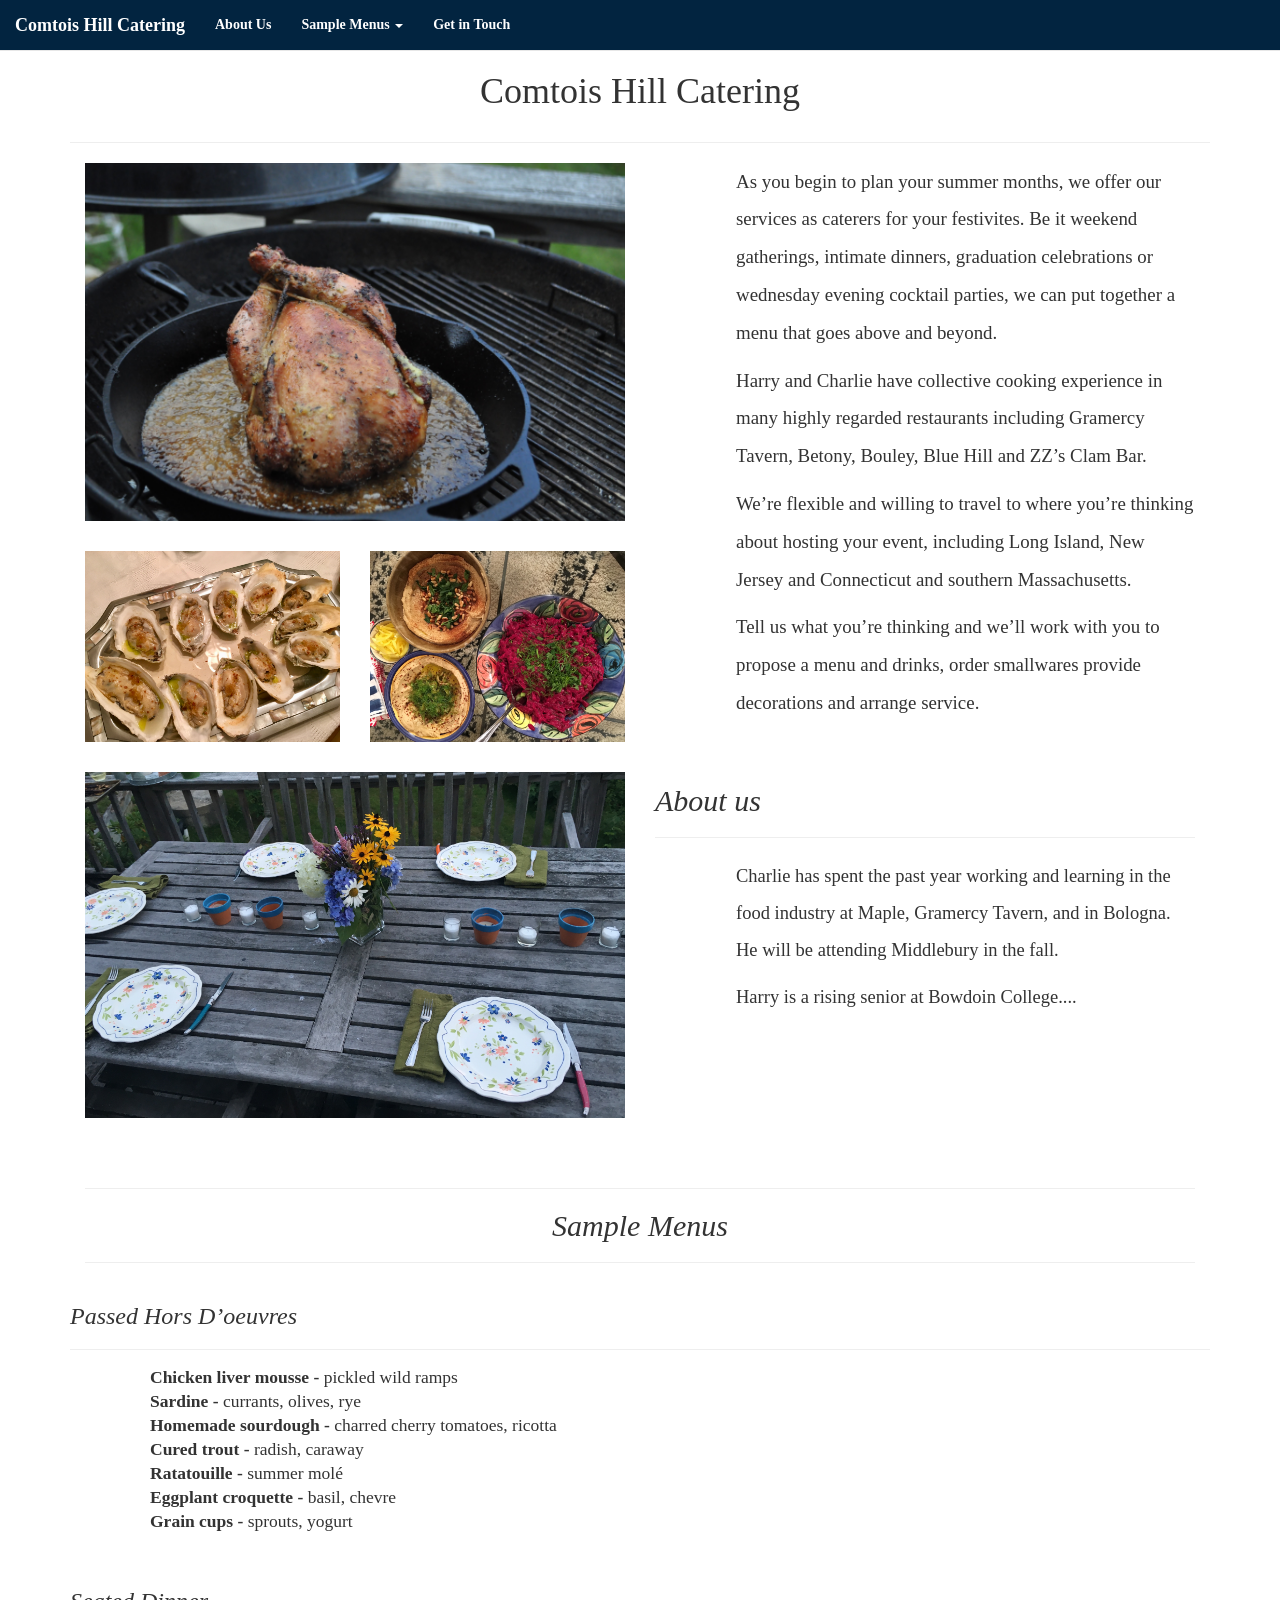
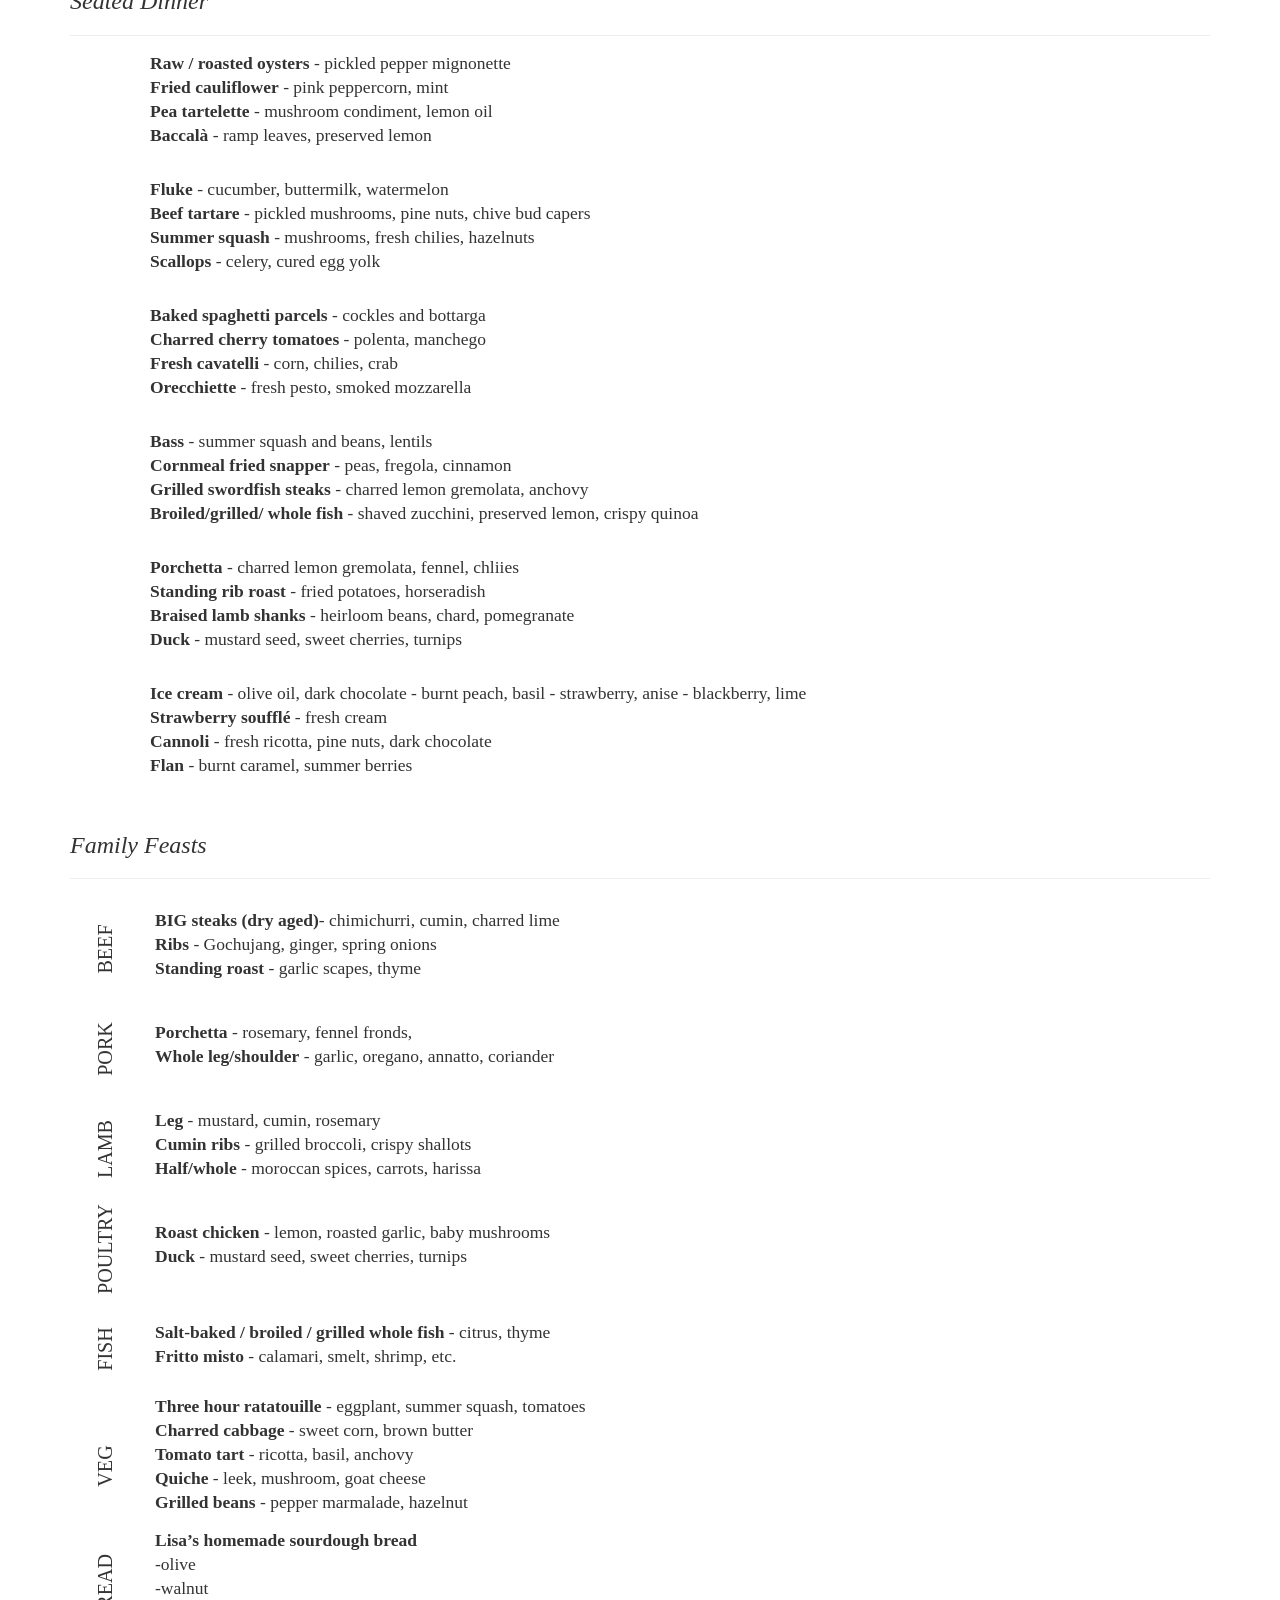
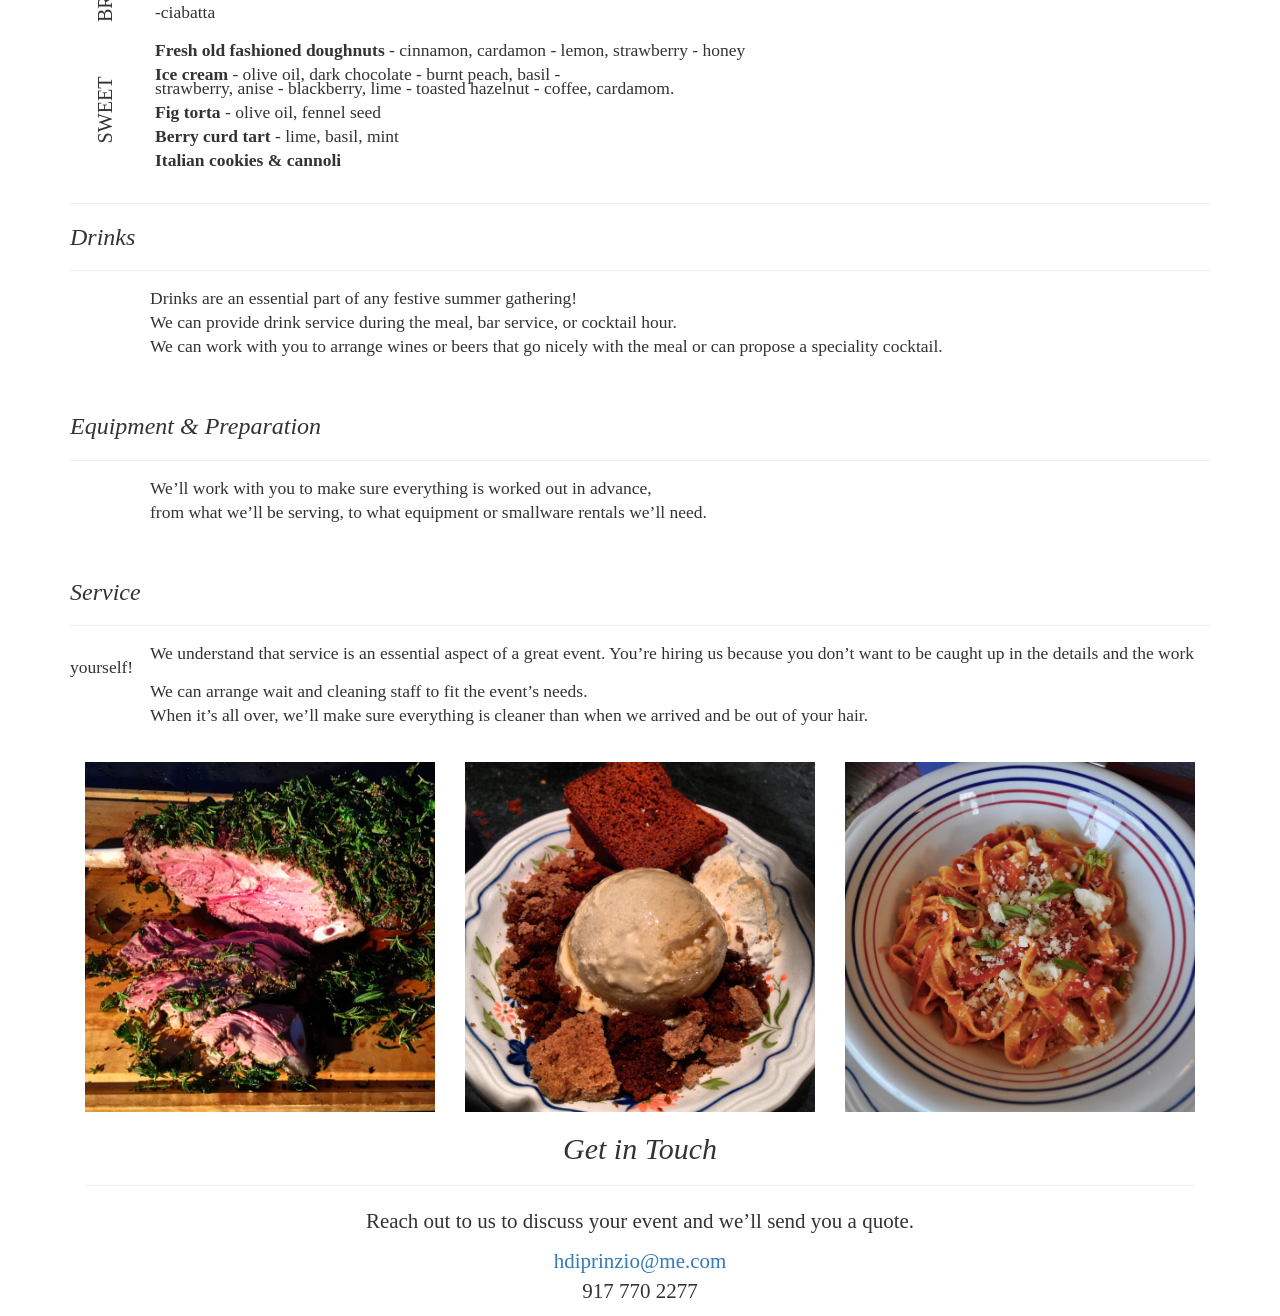
==== commit c712029f: "index" ====
--- a/index.html
+++ b/index.html
@@ -46,11 +46,11 @@
             <div class="collapse navbar-collapse" id="bs-example-navbar-collapse-1">
                 <ul class="nav navbar-nav">
                     <li>
-                        <a href="#about">About Us</a>
+                        <a id="change" href="#about">About Us</a>
                     </li>
                     
                     <li class="dropdown">
-        				<a class="dropdown-toggle" data-toggle="dropdown" href="#">Sample Menus
+        				<a id="change" class="dropdown-toggle" data-toggle="dropdown" href="#">Sample Menus
         				<span class="caret"></span></a>
        					 <ul class="dropdown-menu">
         					  <li><a href="#passed">Passed Hor D'oeuvres</a></li>
@@ -60,7 +60,7 @@
       				</li>
                     
                     <li>
-                        <a href="#contact">Get in Touch</a>
+                        <a id="change" href="#contact">Get in Touch</a>
                     </li>
                 </ul>
             </div>
@@ -137,7 +137,7 @@
     				</div>
     			</div>
     	
-    	
+    			<div class="menu-type" id="seated">
     				<h3>Seated Dinner</h3>
     				<hr>
     				<div class="menu-section">
@@ -179,55 +179,93 @@
     			
     			</div>
     		
+    			<div class="menu-type-feasts" id="feasts">
     				<h3>Family Feasts</h3>
     				<hr>
-    				<div class="menu-section-feasts">
-    						<div class="col-sm-1">
-    						</div>
-						</div>
-					</div>
-					
-					<div class="menu-section-feasts">
-    						<div class="col-sm-1">
-    						</div>
-						</div>
-					</div>
     				
     				<div class="menu-section-feasts">
-    						<div class="col-sm-1">
-    						</div>
-						</div>
-					</div>
+    				<div class="row">
+    					<table>
+    						<body>
+    							<tr>
+    								<td id="side" class="box_rotate">BEEF</td>
+    								<td id="main">
+    									<p class="menu"><span class="CharOverride-2">BIG steaks (dry aged)</span>- chimichurri, cumin, charred lime</p>
+										<p class="menu"><span class="CharOverride-2">Ribs</span> - Gochujang, ginger, spring onions</p>
+										<p class="menu"><span class="CharOverride-2">Standing roast</span> - garlic scapes, thyme</p>
+									</td>
+    							</tr>
+    							
+    							<tr>
+    								<td id="side" class="box_rotate">PORK</td>
+    								<td id="main">
+    									<p class="menu"><span class="CharOverride-2">Porchetta</span> - rosemary, fennel fronds,</p>
+										<p class="menu"><span class="CharOverride-2">Whole leg/shoulder</span> - garlic, oregano, annatto, coriander</p>
+    								</td>
+    							</tr>
+    							
+    							<tr>
+    								<td id="side" class="box_rotate">LAMB</td>
+    								<td id="main">
+    									<p class="menu"><span class="CharOverride-2">Leg</span> - mustard, cumin, rosemary</p>
+										<p class="menu"><span class="CharOverride-2">Cumin ribs</span> - grilled broccoli, crispy shallots</p>
+										<p class="menu"><span class="CharOverride-2">Half/whole</span> - moroccan spices, carrots, harissa</p>
+    								</td>
+    							</tr>
+    							<tr>
+    								<td id="side" class="box_rotate">POULTRY</td>
+    								<td id="main">
+    									<p class="menu"><span class="CharOverride-2">Roast chicken</span> - lemon, roasted garlic, baby mushrooms</p>
+										<p class="menu"><span class="CharOverride-2">Duck</span> - mustard seed, sweet cherries, turnips</p>
+    								</td>
+    							</tr>
+    							<tr>
+    								<td id="side" class="box_rotate">FISH</td>
+    								<td id="main">
+    									<p class="menu"><span class="CharOverride-2">Salt-baked / broiled / grilled  whole fish</span> - citrus, thyme</p>
+										<p class="menu"><span class="CharOverride-2">Fritto misto</span> - calamari, smelt, shrimp, etc.</p>
+    								</td>
+    							</tr>
+    							<tr>
+    								<td id="side" class="box_rotate">VEG</td>
+    								<td id="main">
+    									<p class="menu"><span class="CharOverride-2">Three hour ratatouille</span> - eggplant, summer squash, tomatoes</p>
+										<p class="menu"><span class="CharOverride-2">Charred cabbage</span> - sweet corn, brown butter</p>
+										<p class="menu"><span class="CharOverride-2">Tomato tart</span> - ricotta, basil, anchovy</p>
+										<p class="menu"><span class="CharOverride-2">Quiche</span> - leek, mushroom, goat cheese</p>
+										<p class="menu"><span class="CharOverride-2">Grilled beans</span> - pepper marmalade, hazelnut</p>
+										<br>
+									</td>
+    							</tr>
+    							<tr>
+    								<td id="side" class="box_rotate">BREAD</td>
+    								<td id="main">
+    									<p class="menu"><span class="CharOverride-2">Lisa’s homemade sourdough bread</span></p>
+										<p class="menu"><span class="CharOverride-6">-olive</span></p>
+										<p class="menu"><span class="CharOverride-6">-walnut</span></p>
+										<p class="menu"><span class="CharOverride-6">-ciabatta</span></p>
+										<br>
+    								</td>
+    							</tr>
+    							<tr>
+    								<td id="side" class="box_rotate">SWEET</td>
+    								<td id="main">
+    									<p class="menu"><span class="CharOverride-2">Fresh old fashioned doughnuts</span> - cinnamon, cardamon - lemon, strawberry - honey</p>
+										<p class="menu"><span class="CharOverride-2">Ice cream</span> - olive oil, dark chocolate - burnt peach, basil -<br /> strawberry, anise - blackberry, lime - toasted hazelnut - coffee, cardamom.</p>
+										<p class="menu"><span class="CharOverride-2">Fig torta</span> - olive oil, fennel seed</p>
+										<p class="menu"><span class="CharOverride-2">Berry curd tart</span>  - lime, basil, mint</p>
+										<p class="menu"><span class="CharOverride-2">Italian cookies &amp; cannoli</span></p>
+									</td>
+    							</tr>
+    						</body>
+    					</table>
+					</div>
+					</div>
+					<hr>
+				
 					
-					<div class="menu-section-feasts">	
-    						<div class="col-sm-1">
-    						</div>
-						</div>
-					</div>
-		
-					<div class="menu-section-feasts">
-    						<div class="col-sm-1">
-    						</div>
-						</div>
-					</div>
-					
-					<div class="menu-section-feasts">
-    						<div class="col-sm-1">
-    						</div>
-					</div>
-					
-					<div class="menu-section-feasts">
-    						<div class="col-sm-1">
-    						</div>
-						</div>
-					</div>
-					
-					<div class="menu-section-feasts">
-    						<div class="col-sm-1">
-    						</div>
-						</div>
-					</div>
-    		
+				</div>
+    
     			<div class="menu-type">
     				<h3>Drinks</h3>
     				<hr>
@@ -235,6 +273,25 @@
     					<p class="menu">Drinks are an essential part of any festive summer gathering!</p>
     					<p class="menu">We can provide drink service during the meal, bar service, or cocktail hour.</p>
     					<p class="menu">We can work with you to arrange wines or beers that go nicely with the meal or can propose a speciality cocktail.</p>
+    				</div>
+    			</div>
+    			
+    			<div class="menu-type">
+    				<h3>Equipment &amp; Preparation</h3>
+    				<hr>
+    				<div class="menu-section">
+    					<p class="menu">We’ll work with you to make sure everything is worked out in advance, </p>
+    					<p class="menu">from what we’ll be serving, to what equipment or smallware rentals we’ll need.</p>	
+    				</div>
+    			</div>
+    		
+    			<div class="menu-type">
+    				<h3>Service</h3>
+    				<hr>
+    				<div class="menu-section">
+    					<p class="menu">We understand that service is an essential aspect of a great event. You’re hiring us because you don’t want to be caught up in the details and the work yourself!</p>
+    					<p class="menu">We can arrange wait and cleaning staff to fit the event’s needs.</p>	
+    					<p class="menu">When it’s all over, we’ll make sure everything is cleaner than when we arrived and be out of your hair.</p>
     				</div>
     			</div>
     		
@@ -249,7 +306,7 @@
 					<img class="img-responsive" src="image/IMG_0641.jpg">
 				</div>
 				<div class=col-md-4>
-					<img class="img-responsive" src="https://lh3.googleusercontent.com/W7V4L39x7yolwQxXXz0QA4JeOK-kr4pxCUnSe0uq959Wkgs32RQTGrs3Ku_x48YrHNc_0athl9YkFLQ=w3226-h1764-rw">
+					<img class="img-responsive" src="image/DSC_0531.jpg">
 				</div>
 			</div>
 			
@@ -260,11 +317,19 @@
 				<p>Reach out to us to discuss your event and we’ll send you a quote.</p>
 				<a href="mailto:hdiprinzio@me.com">hdiprinzio@me.com</a>
 				<p>917 770 2277</p>
-			</div>
+			</div><!--contact-->
 	
 	
 		</div><!--Close col 12-->
-	</div>
+	</div><!--container-->
+	</div><!--content-->
+
+<!-- jQuery -->
+    <script src="js/jquery.js"></script>
+
+    <!-- Bootstrap Core JavaScript -->
+    <script src="js/bootstrap.min.js"></script>
+
 </body>
 
 
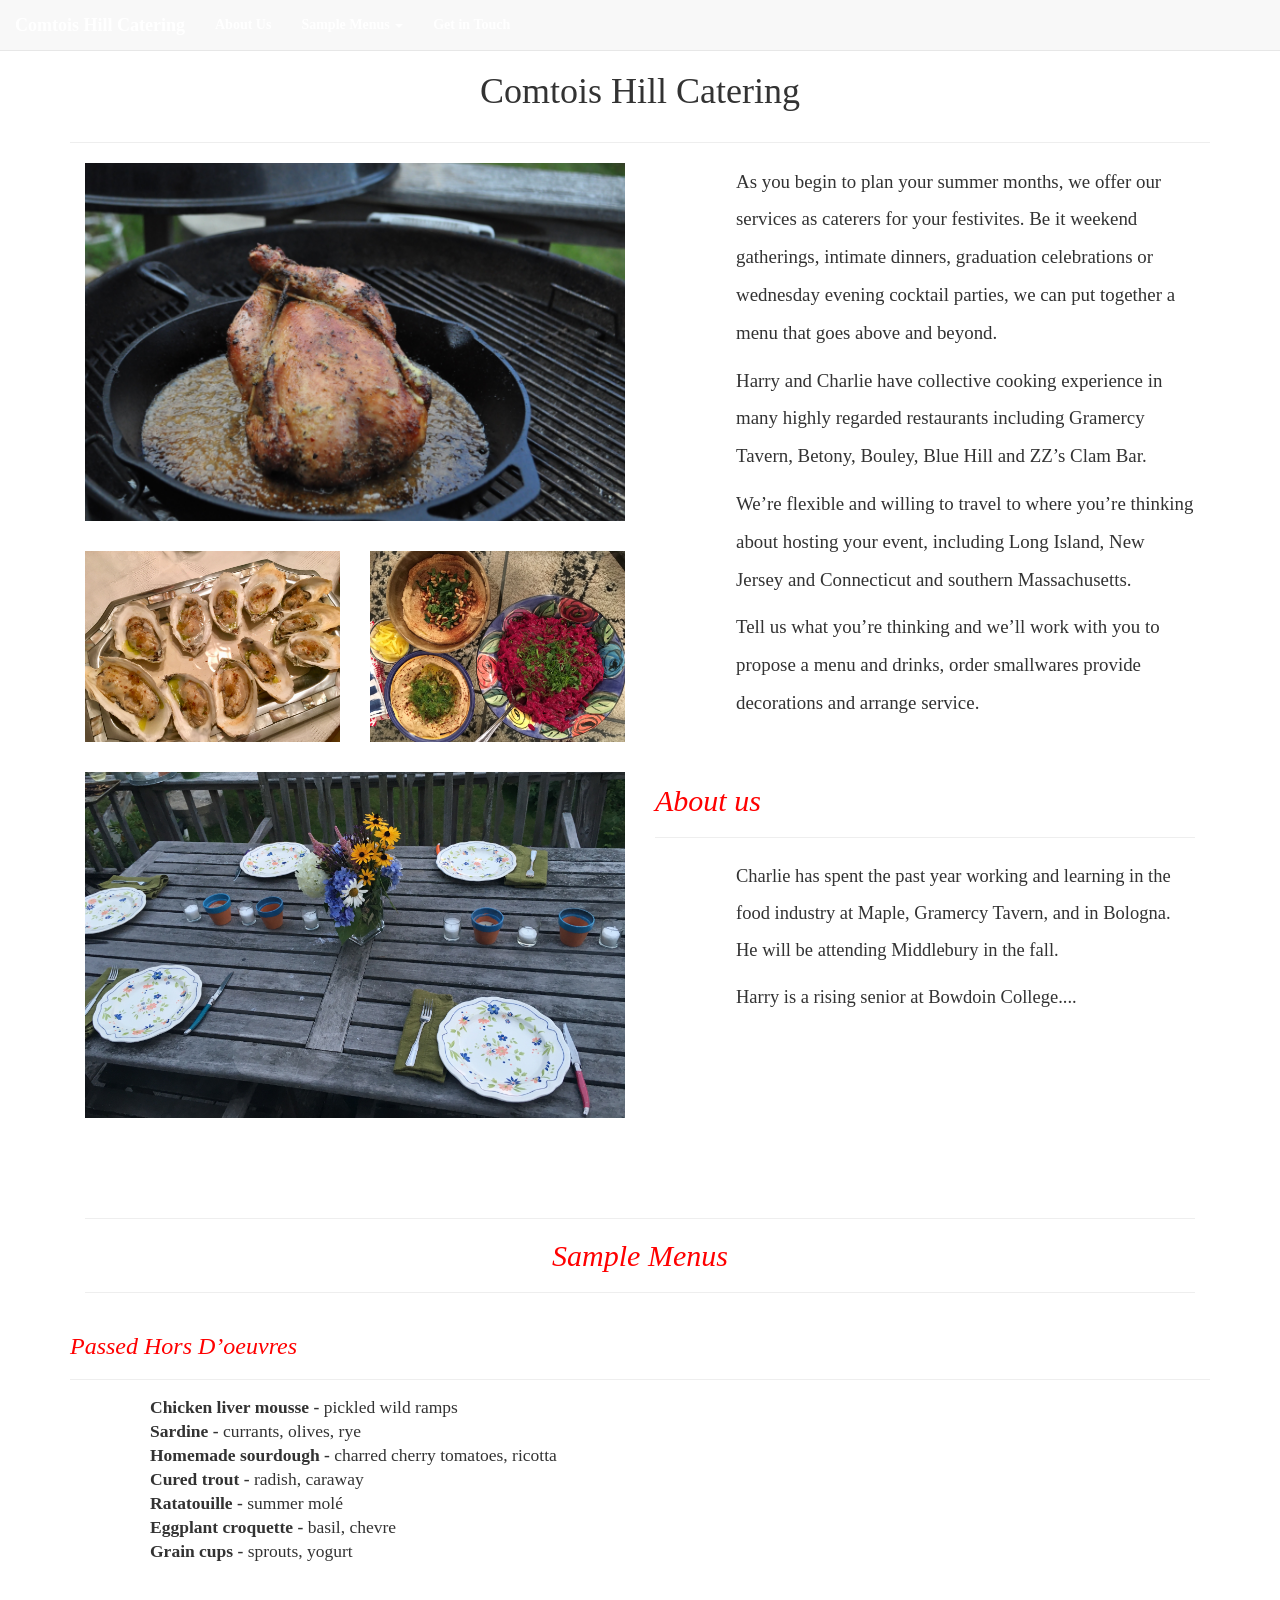
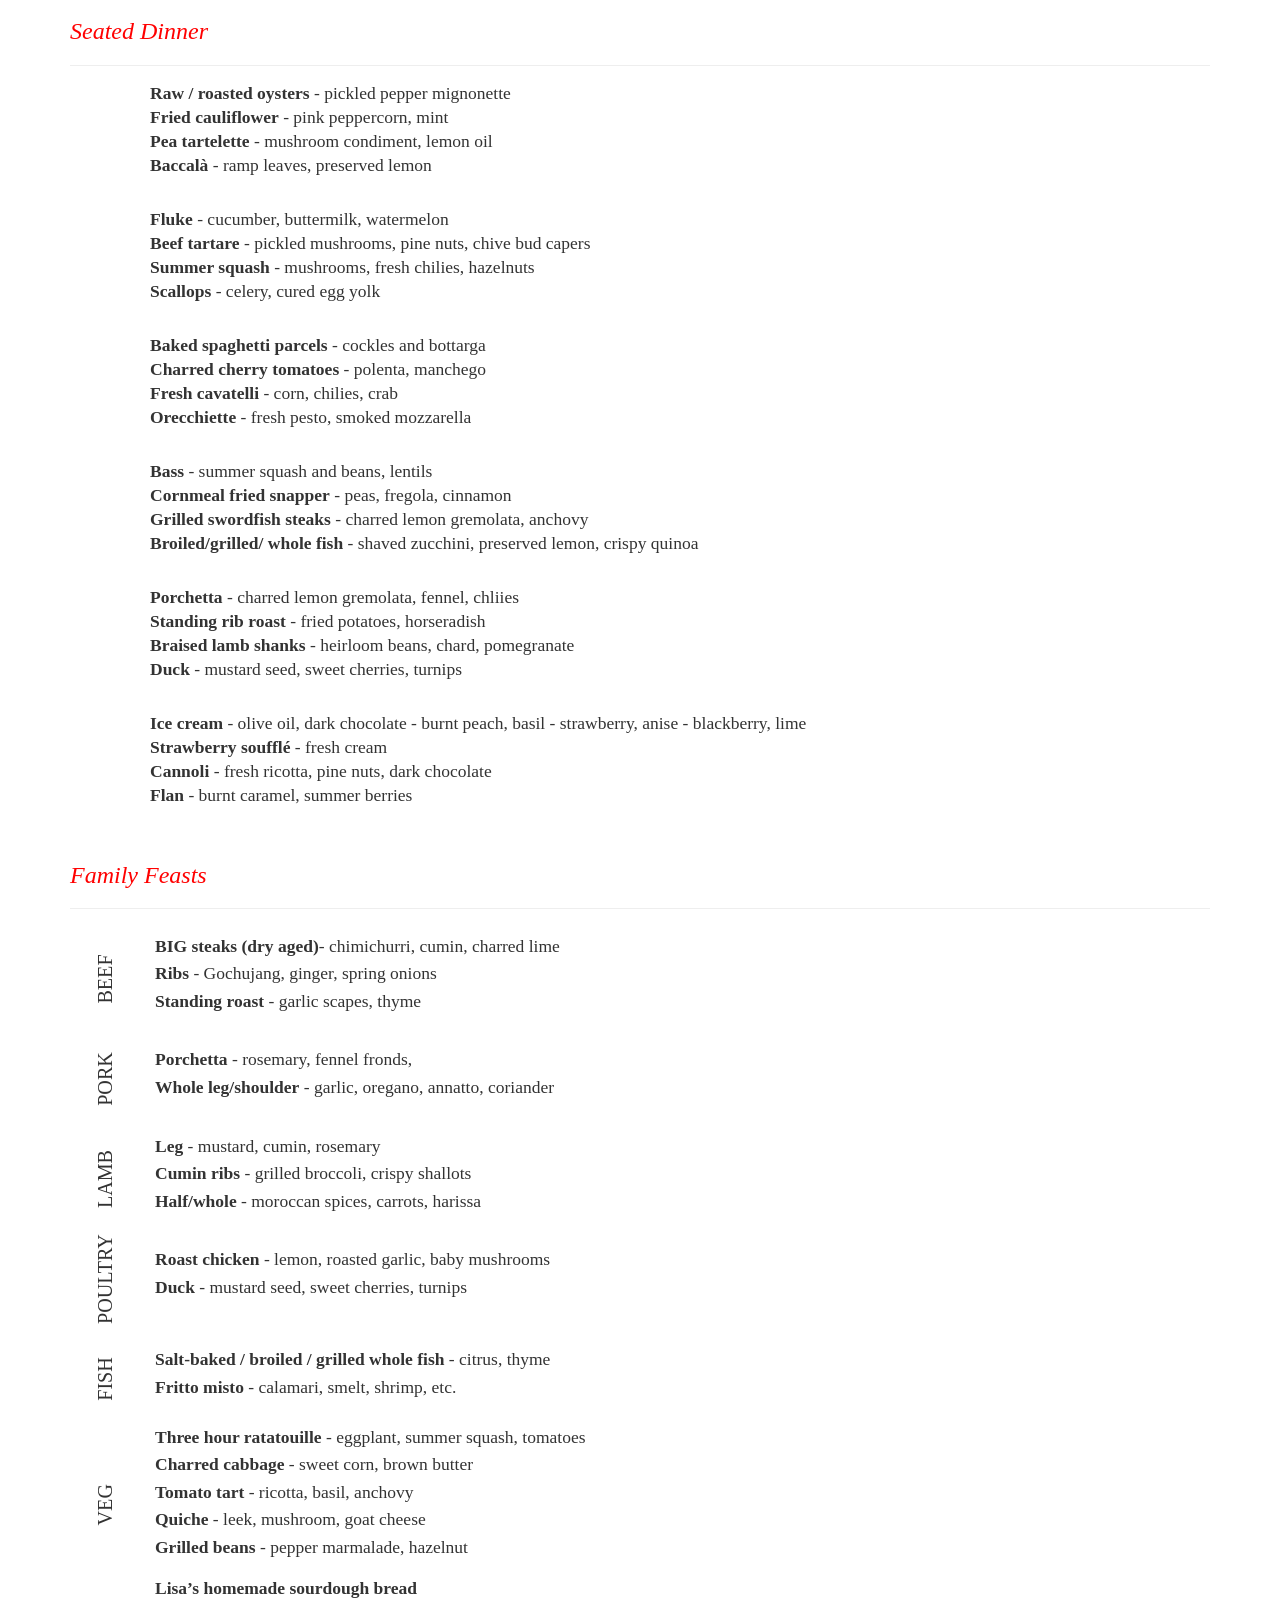
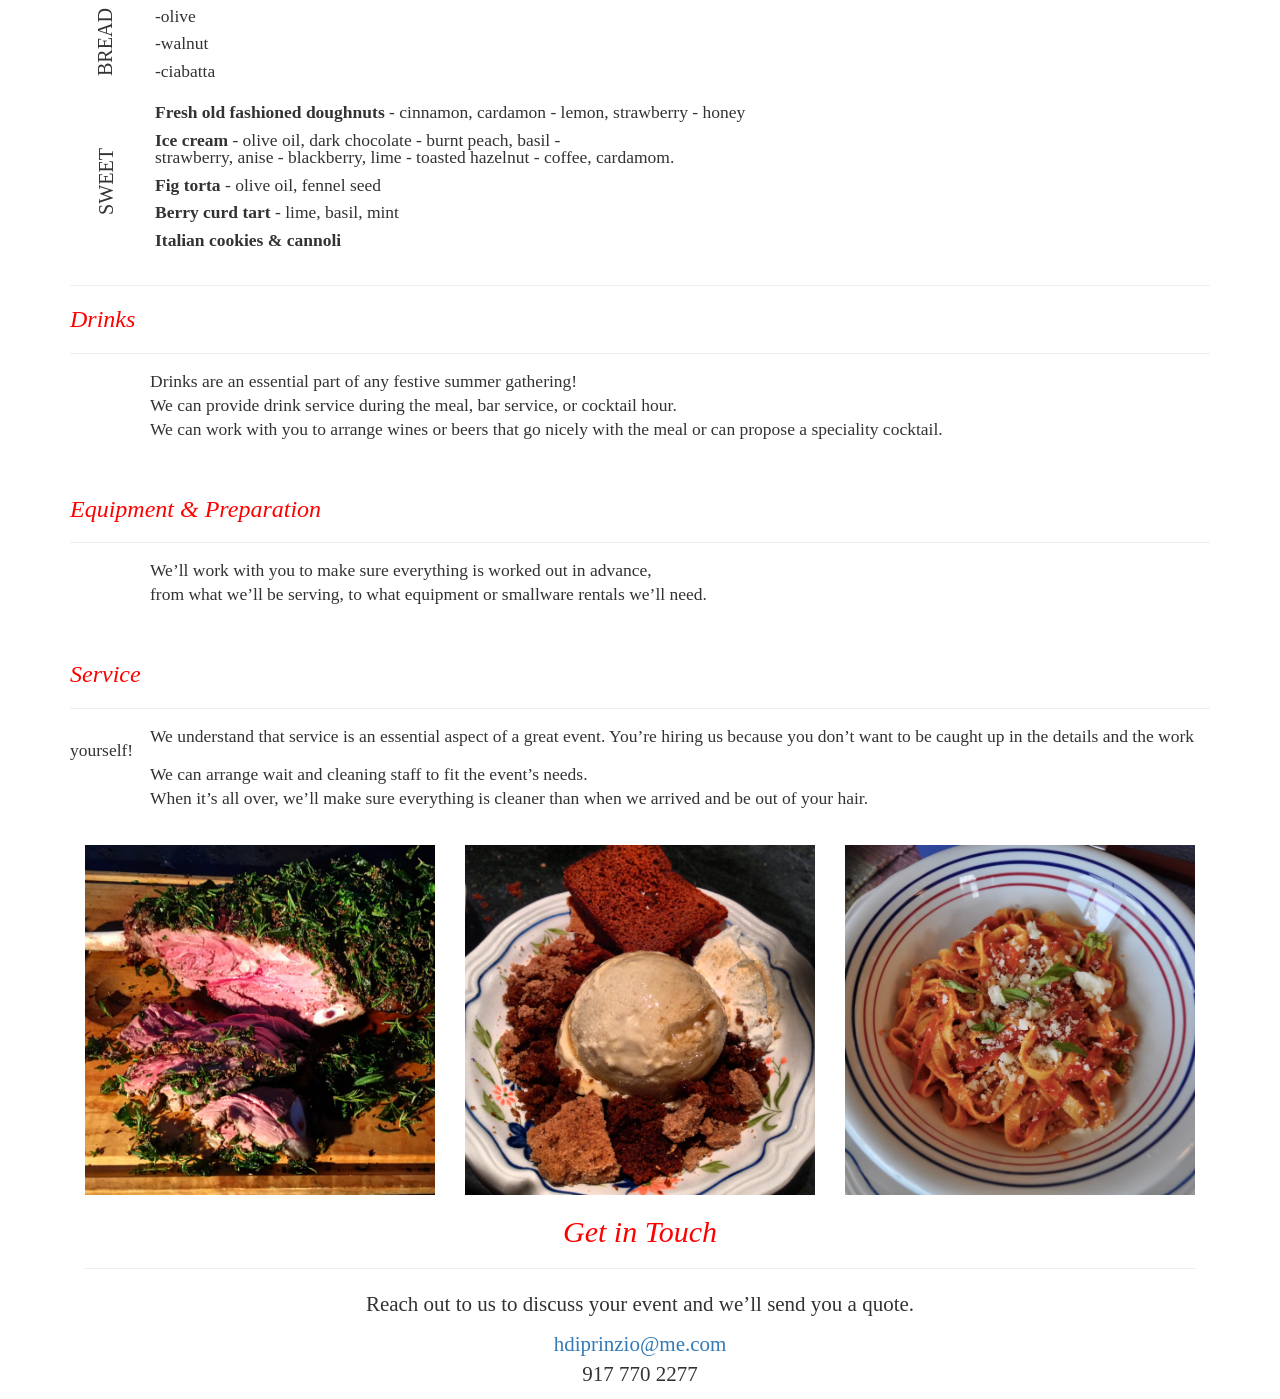
==== commit b3bda256: "test for harry" ====
--- a/index.html
+++ b/index.html
@@ -185,7 +185,7 @@
     				
     				<div class="menu-section-feasts">
     				<div class="row">
-    					<table>
+    					<table id="test">
     						<body>
     							<tr>
     								<td id="side" class="box_rotate">BEEF</td>
--- a/css/style.css
+++ b/css/style.css
@@ -7,7 +7,7 @@
 	padding-bottom:30px;
 }
 .navbar-default{
-	background-color: #022440;
+	/*background-color: #022440;*/
 }
 .intro{
 	line-height: 200%;
@@ -16,6 +16,7 @@
 }
 .set-table{
 	padding-top:30px;
+	padding-bottom:30px;
 }
 .top-image{
 	padding-bottom:30px
@@ -28,6 +29,7 @@
 }
 h2, h3{
 	font-style: italic;
+	color: red;
 }
 .about{
 	margin-left: 15%;
@@ -89,11 +91,12 @@
 border-right: hidden;
 border-bottom: hidden;
 }
-
+#test p{
+line-height: 1em;	
+}
 tr{
 	border-bottom: solid;
 	border-top: black;
-	
 }
 	
 	
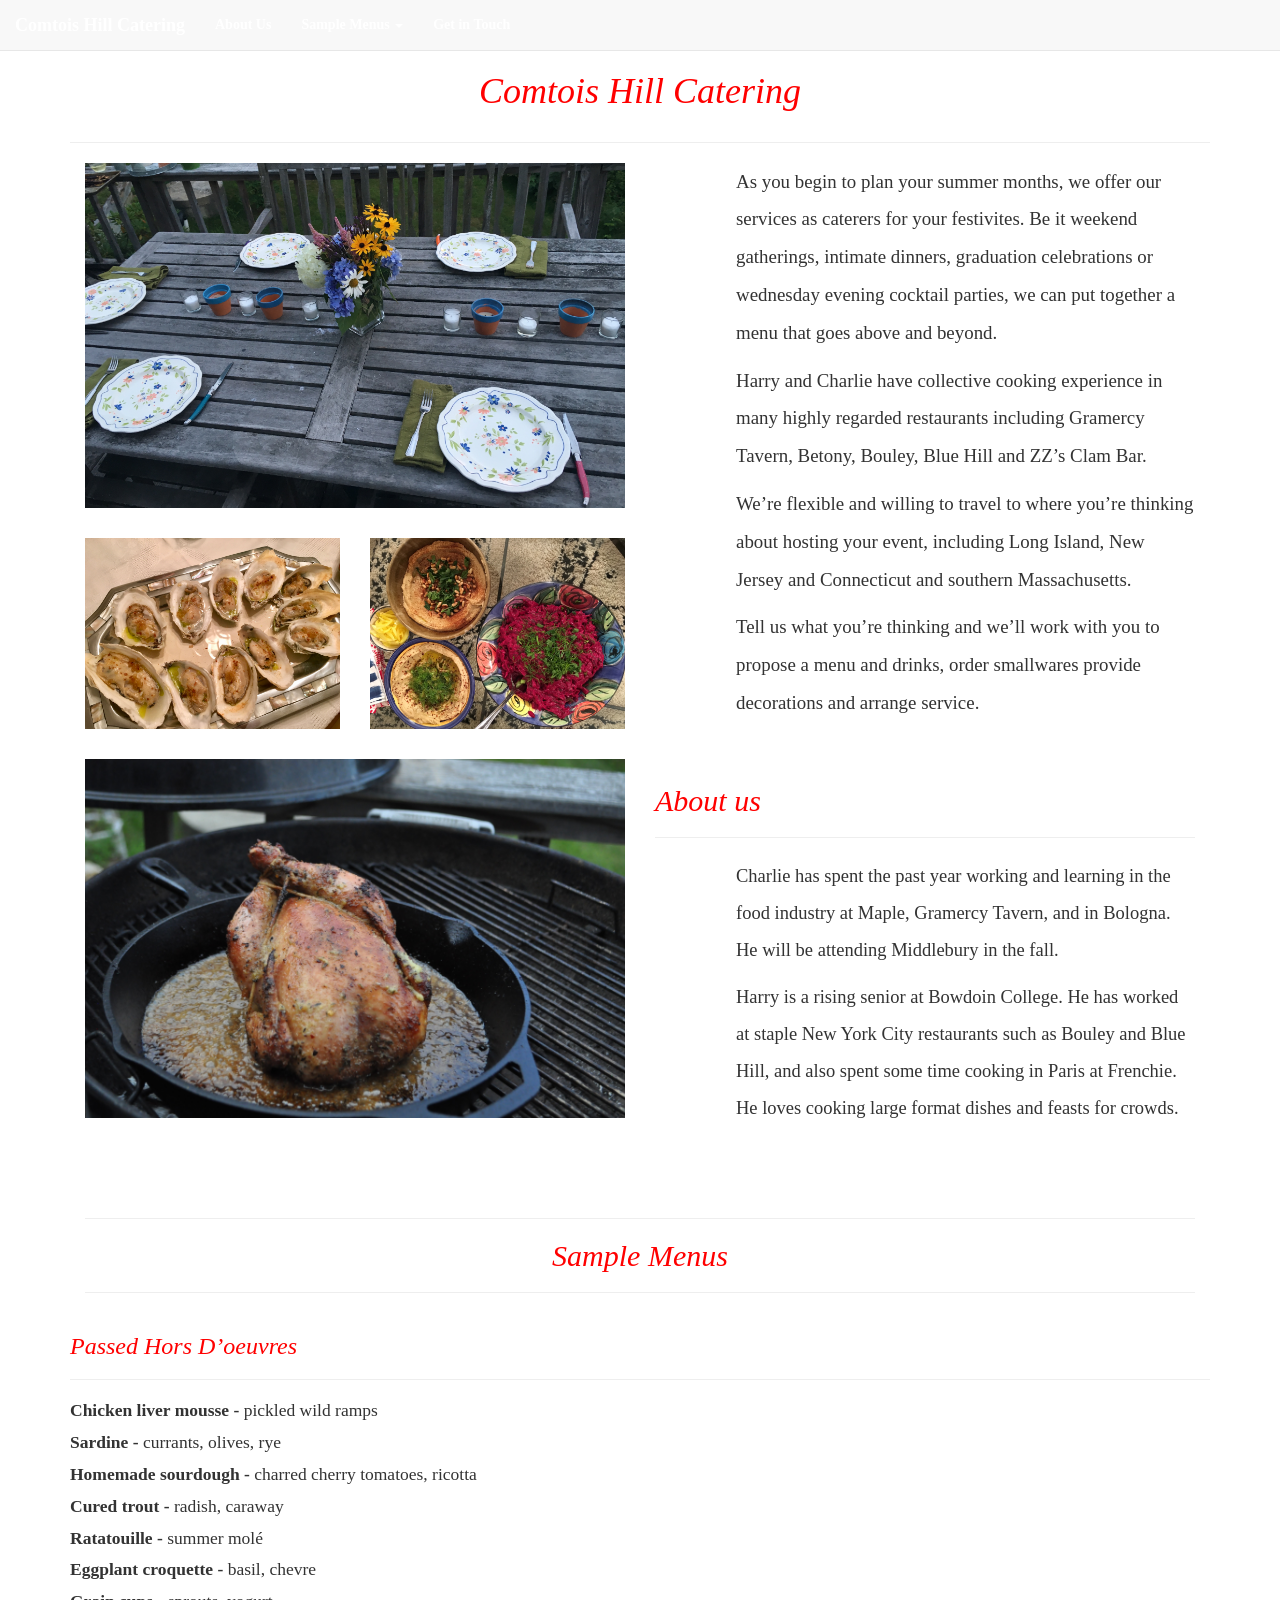
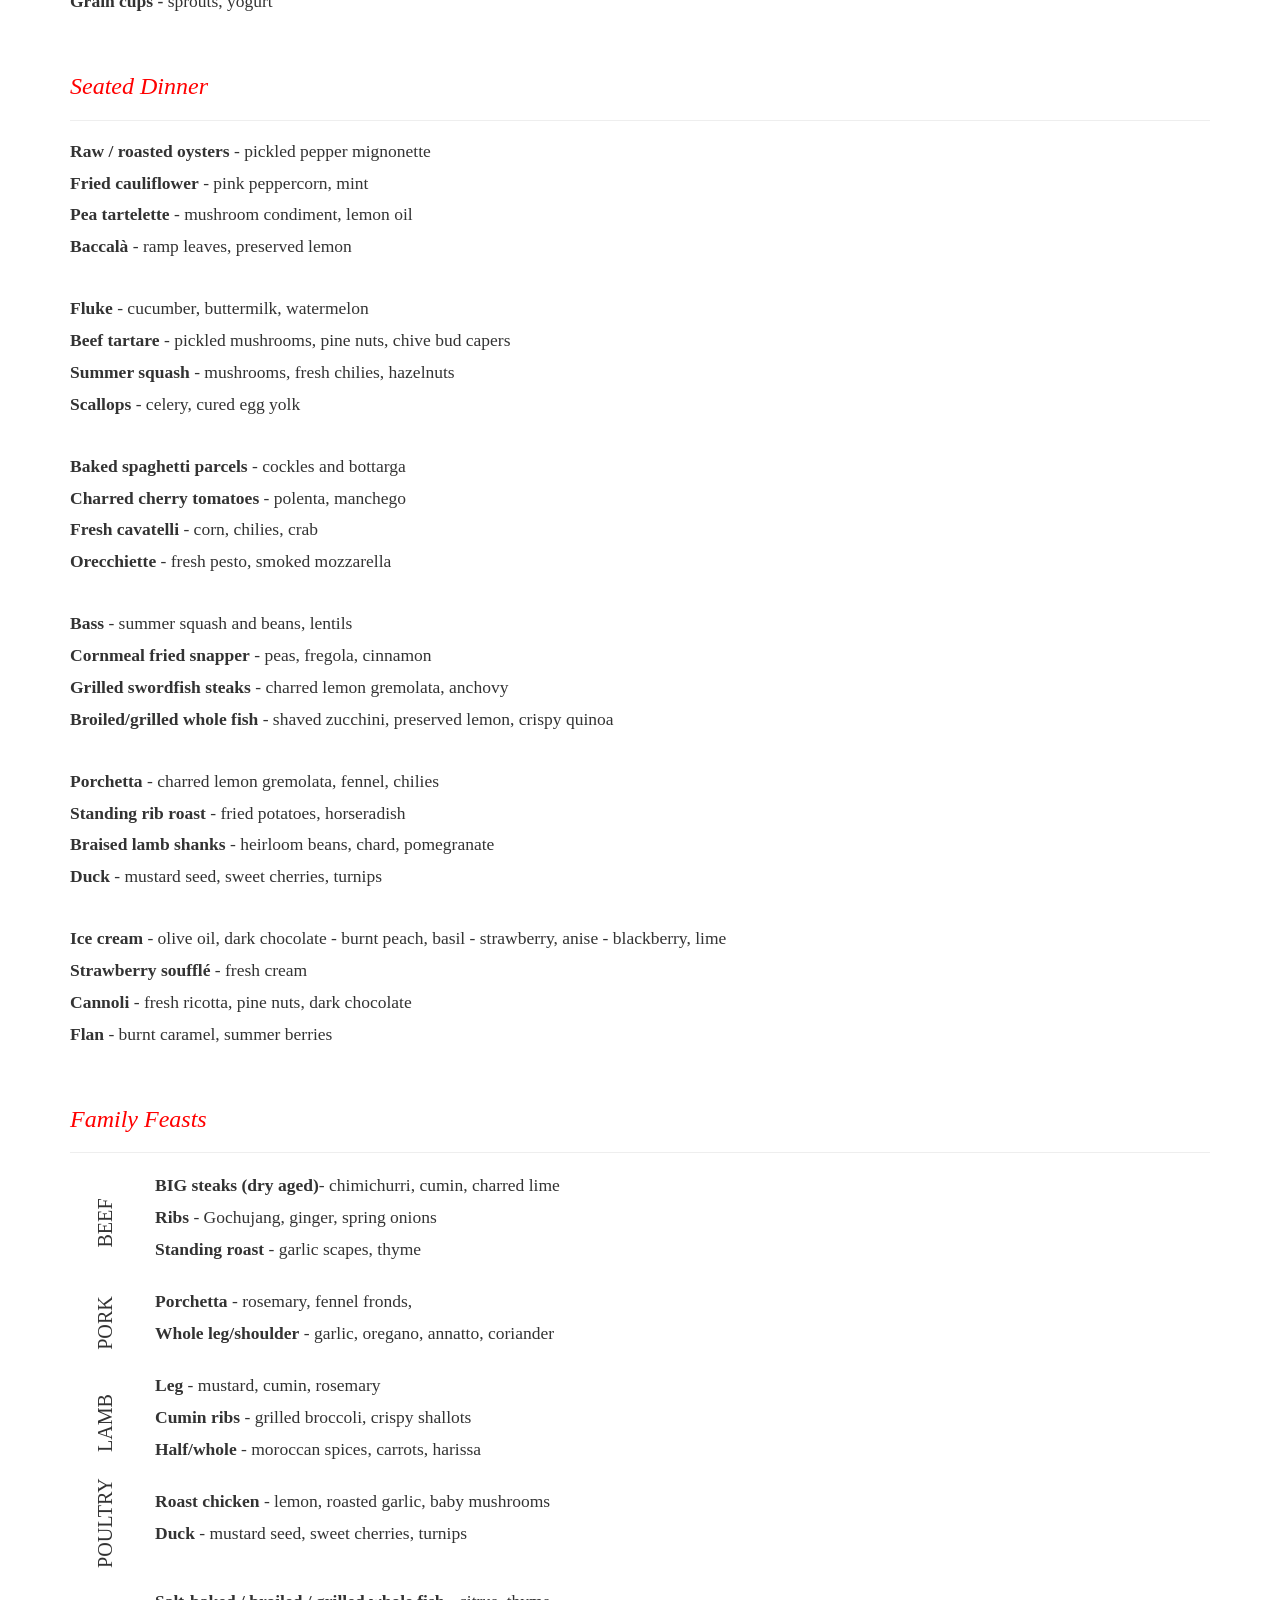
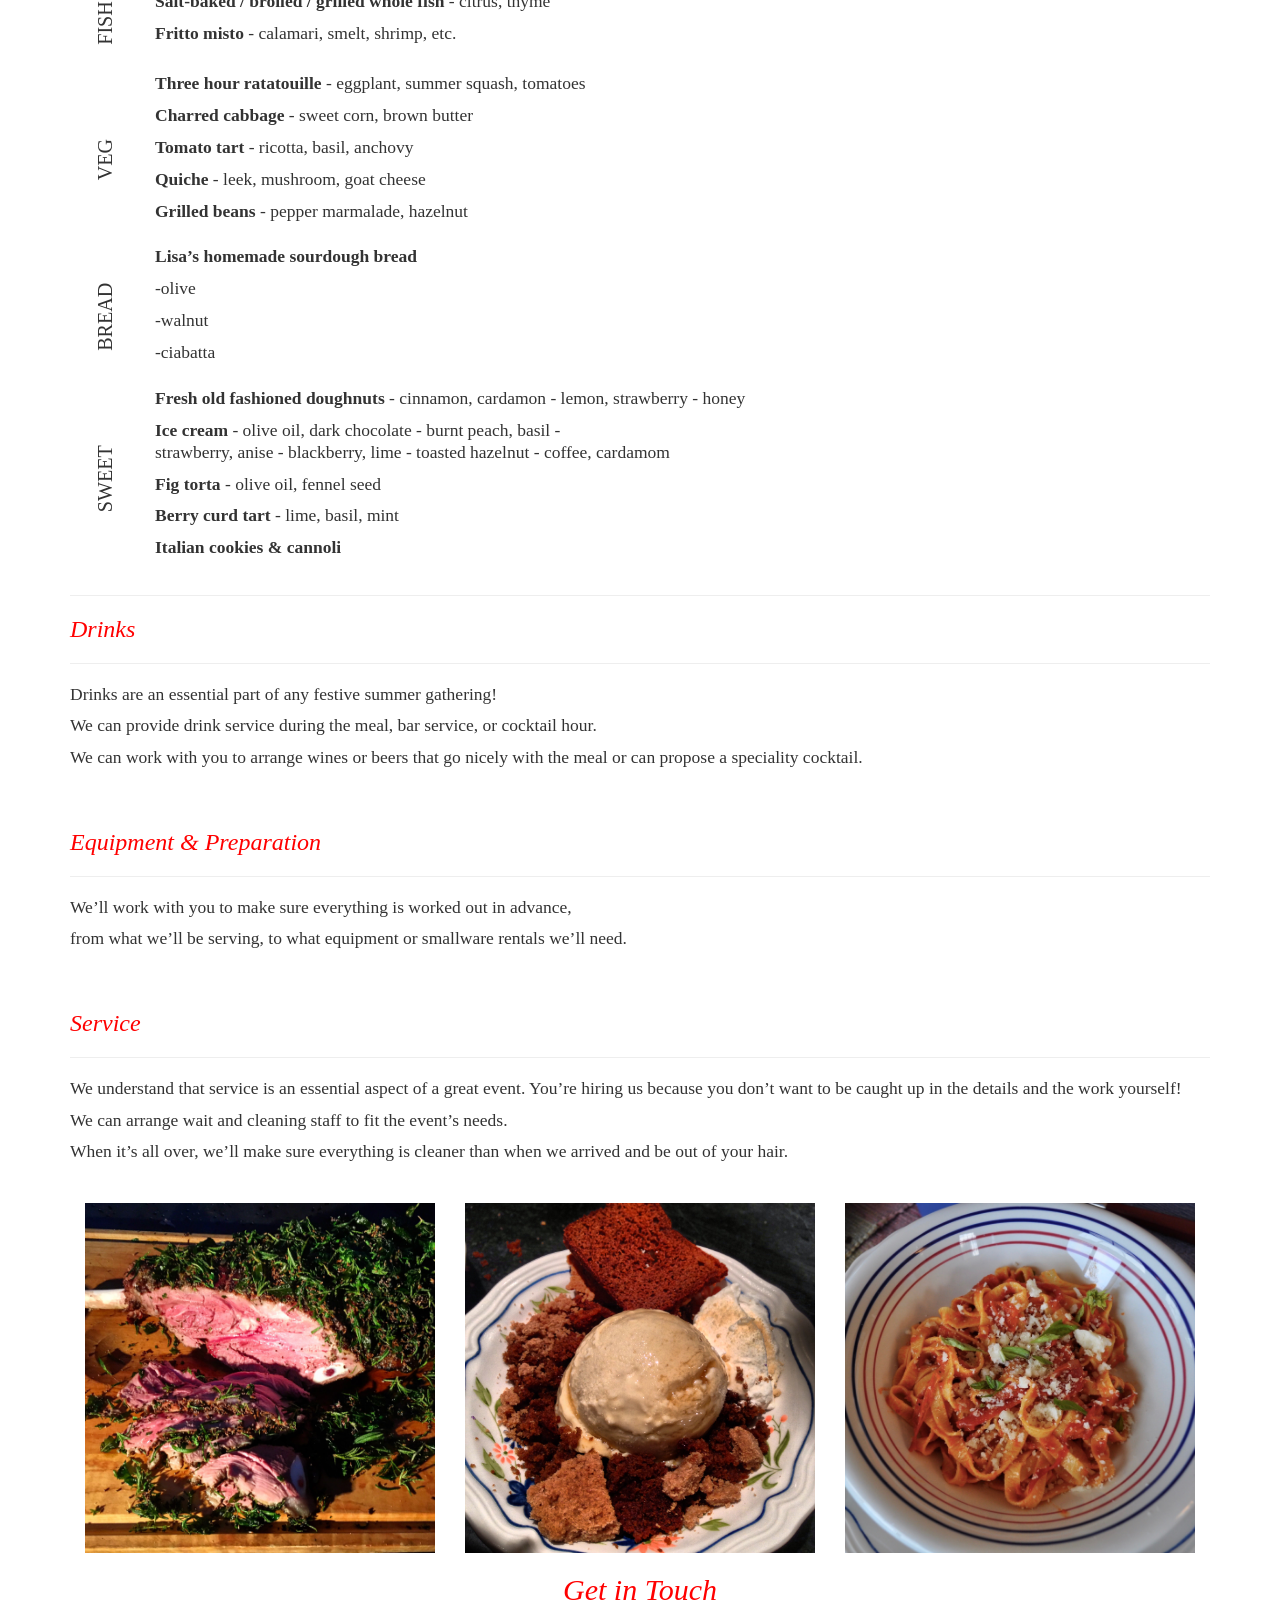
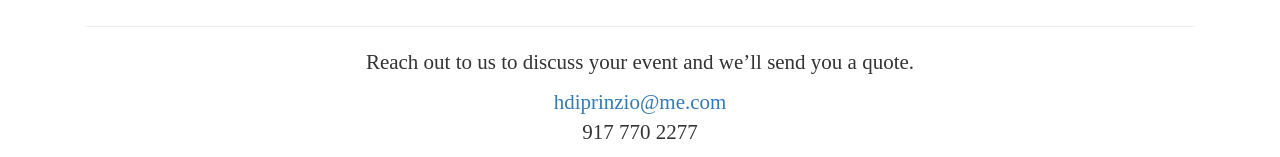
==== commit cd8045f7: "italics and line height" ====
--- a/index.html
+++ b/index.html
@@ -78,7 +78,7 @@
    		 <!--Top Images-->
    		 <div class="col-md-6">
    			<div class="top-image">
-   				<img class="img-responsive" src="image/DSC_0521.jpg">
+   				<img class="img-responsive" src="image/IMG_1804.jpg">
    			</div>	 
    			<div class="row">
    				 <div class="col-md-6">
@@ -89,7 +89,7 @@
    		 		</div>
    		 	</div>
    		 	<div class="set-table">
-   		 		<img class="img-responsive" src="image/IMG_1804.jpg">
+   		 		<img class="img-responsive" src="image/DSC_0521.jpg">
    		 	</div>
    		 	
    		 </div>
@@ -110,7 +110,7 @@
    		 		<p class="about">
    		 			Charlie has spent the past year working and learning in the food industry at Maple, Gramercy Tavern, and in Bologna. He will be attending Middlebury in the fall.</p>
 				<p class="about">	
-					Harry is a rising senior at Bowdoin College....
+					Harry is a rising senior at Bowdoin College. He has worked at staple New York City restaurants such as Bouley and Blue Hill, and also spent some time cooking in Paris at Frenchie. He loves cooking large format dishes and feasts for crowds.  
    		 		</p>
    		 	</span>
    		 </div>
@@ -162,10 +162,10 @@
 						<p class="menu"><span class="CharOverride-2">Bass</span> - summer squash and beans, lentils</p>
 						<p class="menu"><span class="CharOverride-2">Cornmeal fried snapper</span> - peas, fregola, cinnamon</p>
 						<p class="menu"><span class="CharOverride-2">Grilled swordfish steaks</span> - charred lemon gremolata, anchovy</p>
-						<p class="menu"><span class="CharOverride-2">Broiled/grilled/ whole fish</span> - shaved zucchini, preserved lemon, crispy quinoa</p>
+						<p class="menu"><span class="CharOverride-2">Broiled/grilled whole fish</span> - shaved zucchini, preserved lemon, crispy quinoa</p>
 					</div>
 					<div class="menu-section">
-						<p class="menu"><span class="CharOverride-2">Porchetta</span> - charred lemon gremolata, fennel, chliies</p>
+						<p class="menu"><span class="CharOverride-2">Porchetta</span> - charred lemon gremolata, fennel, chilies</p>
 						<p class="menu"><span class="CharOverride-2">Standing rib roast</span> - fried potatoes, horseradish</p>
 						<p class="menu"><span class="CharOverride-2">Braised lamb shanks</span> - heirloom beans, chard, pomegranate</p>
 						<p class="menu"><span class="CharOverride-2">Duck</span> - mustard seed, sweet cherries, turnips</p>
@@ -251,7 +251,7 @@
     								<td id="side" class="box_rotate">SWEET</td>
     								<td id="main">
     									<p class="menu"><span class="CharOverride-2">Fresh old fashioned doughnuts</span> - cinnamon, cardamon - lemon, strawberry - honey</p>
-										<p class="menu"><span class="CharOverride-2">Ice cream</span> - olive oil, dark chocolate - burnt peach, basil -<br /> strawberry, anise - blackberry, lime - toasted hazelnut - coffee, cardamom.</p>
+										<p class="menu"><span class="CharOverride-2">Ice cream</span> - olive oil, dark chocolate - burnt peach, basil -<br /> strawberry, anise - blackberry, lime - toasted hazelnut - coffee, cardamom</p>
 										<p class="menu"><span class="CharOverride-2">Fig torta</span> - olive oil, fennel seed</p>
 										<p class="menu"><span class="CharOverride-2">Berry curd tart</span>  - lime, basil, mint</p>
 										<p class="menu"><span class="CharOverride-2">Italian cookies &amp; cannoli</span></p>
--- a/css/style.css
+++ b/css/style.css
@@ -27,7 +27,7 @@
 #change{
 	color: white;
 }
-h2, h3{
+h1, h2, h3{
 	font-style: italic;
 	color: red;
 }
@@ -41,7 +41,8 @@
 	padding-top: 50px;
 }
 .menu-section{
-	text-indent: 80px;
+	padding-left: 4.25em
+	text-indent: -2em;
 	font-size: 125%;
 	padding-bottom: 30px;
 	
@@ -92,7 +93,10 @@
 border-bottom: hidden;
 }
 #test p{
-line-height: 1em;	
+line-height: 1.25em;	
+}
+.menu-type p{
+line-height: 1.25em;
 }
 tr{
 	border-bottom: solid;
